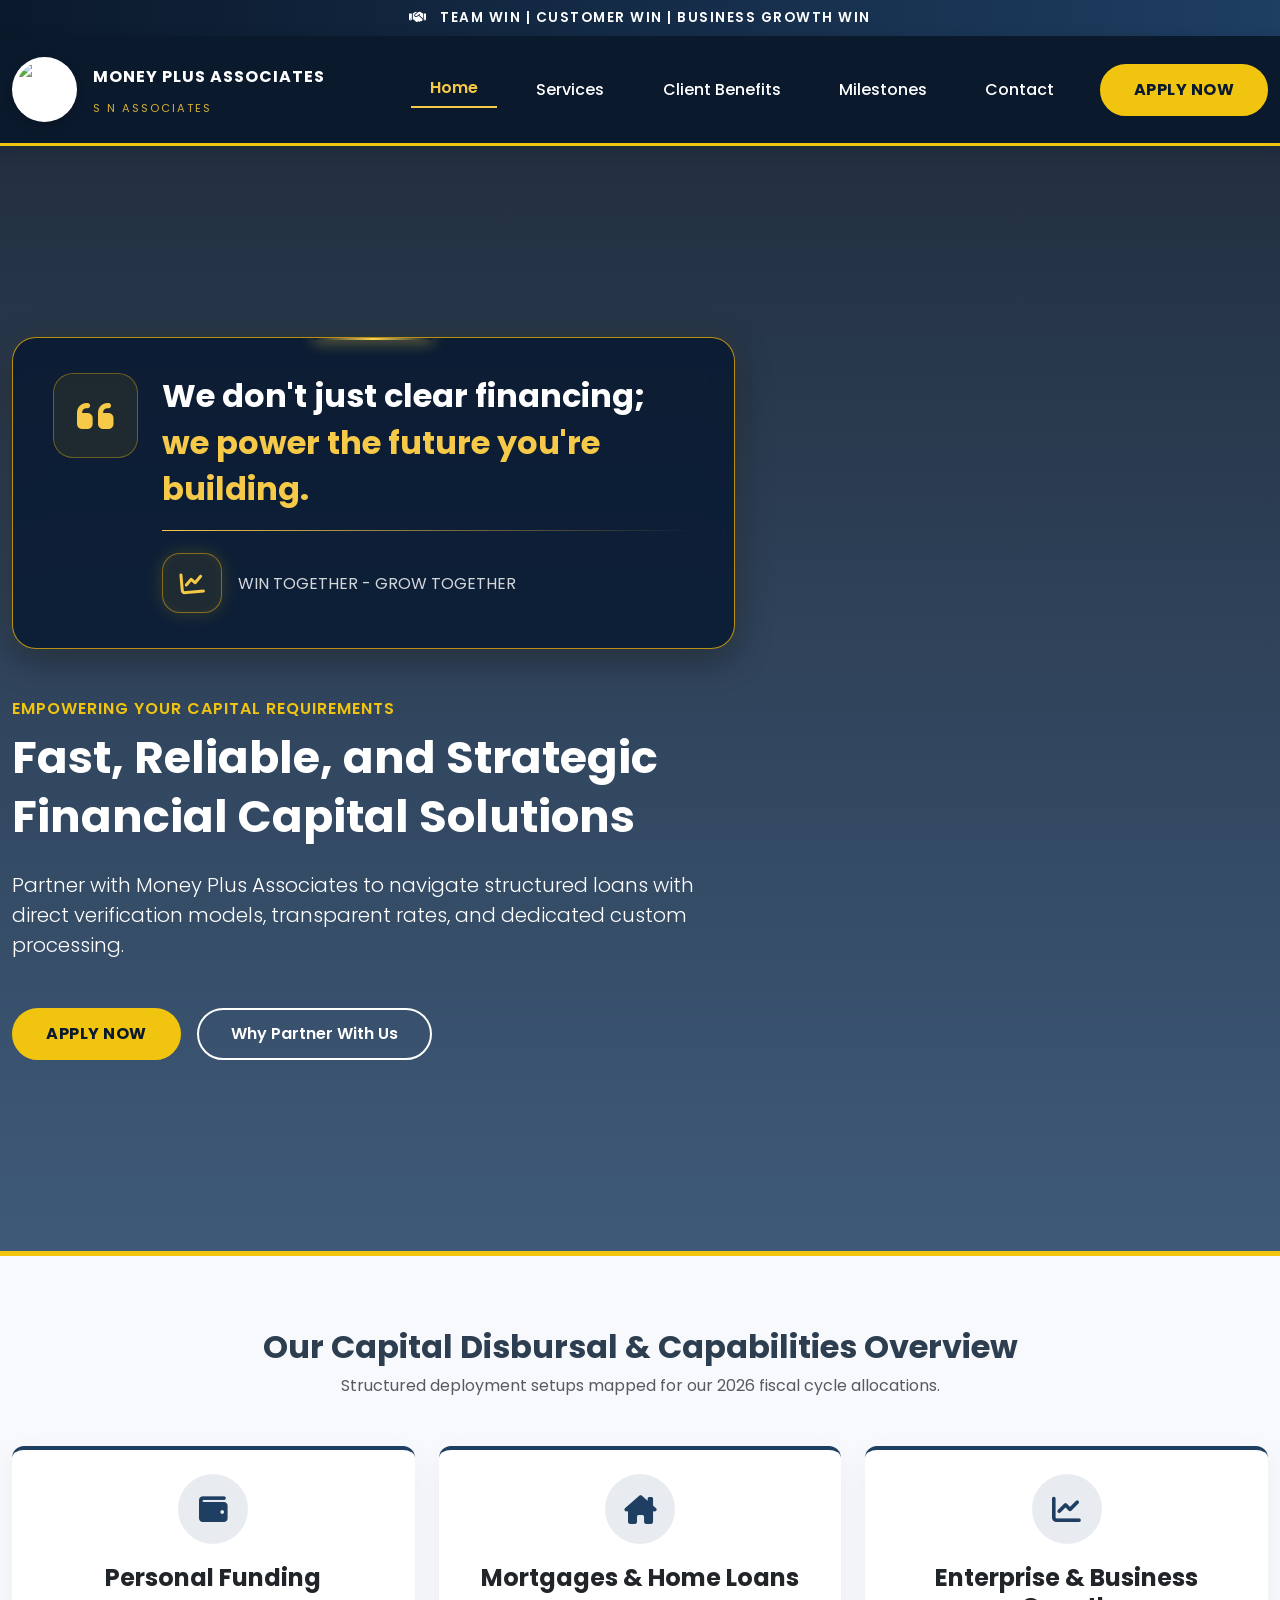
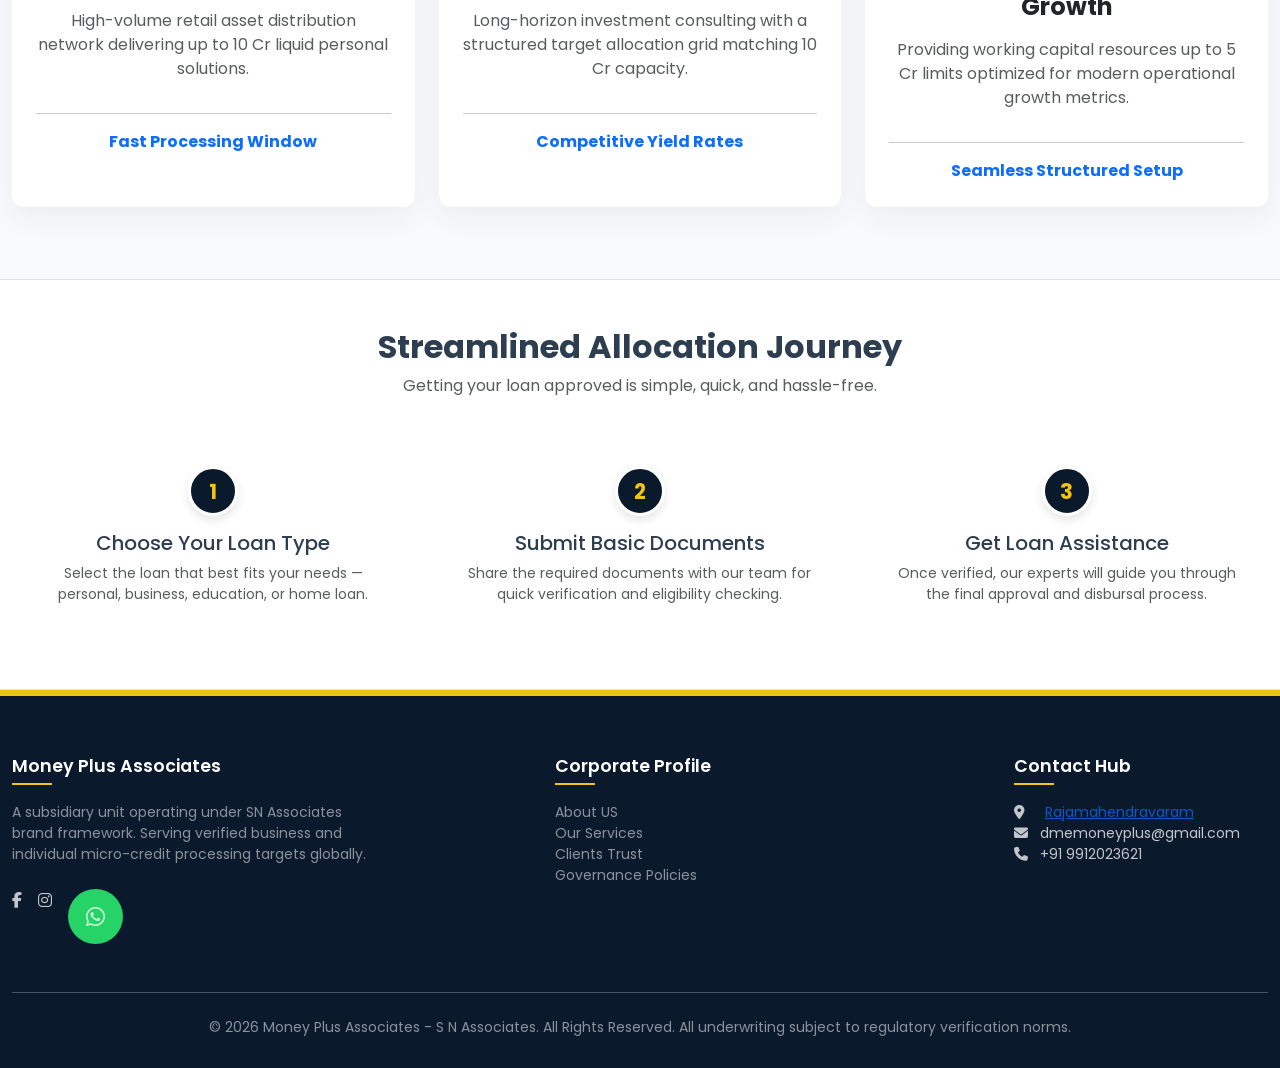
==== templates/index.html @ 6c2b9afa "Update index.html" ====
<!DOCTYPE html>
<html lang="en">
<head>
    <meta charset="UTF-8">
    <meta name="viewport" content="width=device-width, initial-scale=1.0">
    <title>Money Plus Associates | Premium Lending Partner</title>
    <link href="https://fonts.googleapis.com/css2?family=Poppins:wght@300;400;500;600;700&display=swap" rel="stylesheet">
    <link rel="stylesheet" href="https://cdnjs.cloudflare.com/ajax/libs/font-awesome/6.4.0/css/all.min.css">
    <link href="https://cdn.jsdelivr.net/npm/bootstrap@5.3.0/dist/css/bootstrap.min.css" rel="stylesheet">
    <link rel="stylesheet" href="/static/css/style.css">
</head>
<body>

    <div class="mission-bar py-2 text-center">
        <i class="fas fa-handshake me-2"></i> Team Win | Customer Win | Business Growth Win
    </div>

    <nav class="navbar navbar-expand-lg navbar-dark sticky-top py-3">
        <div class="container">
            <a class="navbar-brand d-flex align-items-center gap-3" href="/">
                <img src="https://i.postimg.cc/0Qn31QPC/LOGO-WATER-MARK-111.png" alt="Money Plus Associates Logo" class="brand-logo">
                <div>
                    <span class="brand-main">MONEY PLUS ASSOCIATES</span><br>
                    <span class="brand-sub">S N ASSOCIATES</span>
                </div>
            </a>
            <button class="navbar-toggler" type="button" data-bs-toggle="collapse" data-bs-target="#navbarNav">
                <span class="navbar-toggler-icon"></span>
            </button>
            <div class="collapse navbar-collapse" id="navbarNav">
                <ul class="navbar-nav ms-auto">
                    <li class="nav-item"><a class="nav-link active" href="/">Home</a></li>
                    <li class="nav-item"><a class="nav-link" href="/loans">Services</a></li>
                    <li class="nav-item"><a class="nav-link" href="/benefits">Client Benefits</a></li>
                    <li class="nav-item"><a class="nav-link" href="/history">Milestones</a></li>
                    <li class="nav-item"><a class="nav-link" href="/contact">Contact</a></li>
                </ul>
                <button class="btn btn-premium ms-lg-3" onclick="showLeadForm()">Apply Now</button>
            </div>
        </div>
    </nav>

    <header class="hero-banner">
        <div class="container">
            <div class="row align-items-center">
                <div class="col-lg-7">
                    <div class="premium-quote-card mb-5">

    <div class="quote-top-glow"></div>

    <div class="d-flex align-items-start gap-4">

                <div class="quote-symbol">
                    <i class="fas fa-quote-left"></i>
                </div>
        
                <div>
        
                    <h2 class="premium-quote-text">
                        We don't just clear financing;
                        <span>we power the future you're building.</span>
                    </h2>
        
                    <div class="quote-divider"></div>
        
                    <div class="quote-footer d-flex align-items-center gap-3">
        
                        <div class="growth-icon">
                            <i class="fas fa-chart-line"></i>
                        </div>
        
                        <p class="mb-0">
                            WIN TOGETHER - GROW TOGETHER
                        </p>
        
                    </div>
        
                </div>
        
            </div>
        
        </div>

                    
                    <span class="hero-subtitle text-uppercase mb-2 d-block">Empowering Your Capital Requirements</span>
                    <h1 class="hero-title mb-4">Fast, Reliable, and Strategic Financial Capital Solutions</h1>
                    <p class="lead mb-5 opacity-90">Partner with Money Plus Associates to navigate structured loans with direct verification models, transparent rates, and dedicated custom processing.</p>
                    <div class="d-flex flex-wrap gap-3">
                        <button class="btn btn-premium" onclick="showLeadForm()">Apply Now</button>
                        <a href="/benefits" class="btn btn-premium-outline">Why Partner With Us</a>
                    </div>
                </div>

               <div class="col-lg-5 mt-5 mt-lg-0">

    <div class="lead-form-card " id="leadFormBox">

        <div class="text-center mb-4">

            <span class="premium-badge">
                <i class="fas fa-shield-alt me-2"></i>
                Secure Loan Assistance
            </span>

            <h3 class="mt-4 fw-bold lead-title">
                Apply For A Loan
            </h3>

            <p class="lead-subtext">
                Fill in your details and our financial experts will contact you shortly.
            </p>

        </div>

        <div class="form-embed-wrapper">

           
                <iframe src="https://docs.google.com/forms/d/e/1FAIpQLSfLCVkVFlp3MTxW76wdwvYt8zNj-zjdq7RgUx2xnS0uNz4mEQ/viewform?embedded=true" width="640" height="599" frameborder="0" marginheight="0" marginwidth="0">Loading…</iframe>
                

        </div>

        <div class="secure-note text-center mt-4">
            <i class="fas fa-lock me-2"></i>
            Your information is securely protected.
        </div>

    </div>

</div>

    </header>

    <section class="container my-5 py-4">
        <div class="text-center mb-5">
            <h2 class="fw-bold">Our Capital Disbursal & Capabilities Overview</h2>
            <p class="text-muted">Structured deployment setups mapped for our 2026 fiscal cycle allocations.</p>
        </div>
        <div class="row g-4">
            <div class="col-md-4">
                <div class="card financial-card h-100 p-4 text-center">
                    <div class="card-icon-wrap"><i class="fas fa-wallet"></i></div>
                    <h4 class="fw-bold mb-3">Personal Funding</h4>
                    <p class="text-muted">High-volume retail asset distribution network delivering up to 10 Cr liquid personal solutions.</p>
                    <hr class="my-3">
                    <span class="fw-bold text-primary">Fast Processing Window</span>
                </div>
            </div>
            <div class="col-md-4">
                <div class="card financial-card h-100 p-4 text-center">
                    <div class="card-icon-wrap"><i class="fas fa-house-chimney"></i></div>
                    <h4 class="fw-bold mb-3">Mortgages & Home Loans</h4>
                    <p class="text-muted">Long-horizon investment consulting with a structured target allocation grid matching 10 Cr capacity.</p>
                    <hr class="my-3">
                    <span class="fw-bold text-primary">Competitive Yield Rates</span>
                </div>
            </div>
            <div class="col-md-4">
                <div class="card financial-card h-100 p-4 text-center">
                    <div class="card-icon-wrap"><i class="fas fa-chart-line"></i></div>
                    <h4 class="fw-bold mb-3">Enterprise & Business Growth</h4>
                    <p class="text-muted">Providing working capital resources up to 5 Cr limits optimized for modern operational growth metrics.</p>
                    <hr class="my-3">
                    <span class="fw-bold text-primary">Seamless Structured Setup</span>
                </div>
            </div>
        </div>
    </section>

    <section class="bg-white py-5 border-top border-bottom">
        <div class="container">
            <div class="text-center mb-5">
                <h2 class="fw-bold">Streamlined Allocation Journey</h2>
                <p class="text-muted">Getting your loan approved is simple, quick, and hassle-free.</p>
            </div>
            <div class="row g-4">
                <div class="col-md-4 process-step">
                    <div class="step-number">1</div>
                    <h5>Choose Your Loan Type</h5>
                    <p class="text-muted small px-3">Select the loan that best fits your needs — personal, business, education, or home loan.</p>
                </div>
                <div class="col-md-4 process-step">
                    <div class="step-number">2</div>
                    <h5>Submit Basic Documents</h5>
                    <p class="text-muted small px-3">Share the required documents with our team for quick verification and eligibility checking.</p>
                </div>
                <div class="col-md-4 process-step">
                    <div class="step-number">3</div>
                    <h5>Get Loan Assistance</h5>
                    <p class="text-muted small px-3">Once verified, our experts will guide you through the final approval and disbursal process.</p>
                </div>
            </div>
        </div>
    </section>

   <footer class="footer-premium">
    <div class="container">
        <div class="row g-5 justify-content-between mb-5">

            <!-- Column 1 -->
            <div class="col-lg-4 col-md-6 pe-lg-5">
                <h5 class="footer-heading">Money Plus Associates</h5>

                <p class="small opacity-75 mb-4">
                    A subsidiary unit operating under SN Associates brand framework.
                    Serving verified business and individual micro-credit processing targets globally.
                </p>

                <div class="d-flex gap-3 social-icons">
                    <a href="https://www.facebook.com/share/1aozrGBt6L/">
                        <i class="fab fa-facebook-f text-white opacity-75"></i>
                    </a>

                    <a href="https://www.instagram.com/moneyplusassociates?igsh=MXdpdmtqbTlqbGEzaw==">
                        <i class="fa-brands fa-instagram text-white opacity-75"></i>
                    </a>

                    <a href="https://wa.me/919912023621"
                               target="_blank"
                               class="social-btn whatsapp-btn">
                        <i class="fa-brands fa-whatsapp text-white opacity-75"></i>
                    </a>
                </div>
            </div>

            <!-- Column 2 -->
            <div class="col-lg-3 col-md-6 px-lg-4 footer-links">
                <h5 class="footer-heading">Corporate Profile</h5>

                <ul class="list-unstyled text-white opacity-75 small">
                    <li><a href="/history">About US</a></li>
                    <li><a href="/loans">Our Services</a></li>
                    <li><a href="/benefits">Clients Trust</a></li>
                    <li><a href="#">Governance Policies</a></li>
                </ul>
            </div>

            <!-- Column 3 -->
            <div class="col-lg-3 col-md-6 ps-lg-5">
                <h5 class="footer-heading">Contact Hub</h5>

                <ul class="list-unstyled text-white opacity-75 small">
                    <li>
                        <i class="fas fa-location-dot me-3"></i>
                    
                        <a href="https://www.google.com/maps/@17.0269643,81.7991554,3a,75y,14.45h,90t/data=!3m7!1e1!3m5!1sVUqX13vWYnY11ZoN9_nNHw!2e0!6shttps:%2F%2Fstreetviewpixels-pa.googleapis.com%2Fv1%2Fthumbnail%3Fcb_client%3Dmaps_sv.tactile%26w%3D900%26h%3D600%26pitch%3D0%26panoid%3DVUqX13vWYnY11ZoN9_nNHw%26yaw%3D14.446147!7i16384!8i8192!18m1!1e1?entry=ttu&g_ep=EgoyMDI2MDUyMC4wIKXMDSoASAFQAw%3D%3D"
                           target="_blank">
                    
                            Rajamahendravaram
                        </a>
                    </li>

                    <li>
                        <i class="fas fa-envelope me-2 text-gold"></i>
                        dmemoneyplus@gmail.com
                    </li>

                    <li>
                        <i class="fas fa-phone me-2 text-gold"></i>
                        +91 9912023621
                    </li>
                </ul>
            </div>

        </div>

        <hr class="opacity-25 bg-light">

        <div class="text-center small opacity-75 pt-2">
            &copy; 2026 Money Plus Associates - S N Associates. All Rights Reserved. All underwriting subject to regulatory verification norms.
        </div>
    </div>
</footer>
    <script src="https://cdn.jsdelivr.net/npm/bootstrap@5.3.0/dist/js/bootstrap.bundle.min.js"></script>

  <script>
function showLeadForm() {

    const formBox = document.getElementById("leadFormBox");

    if(formBox){

        // SHOW FORM
        formBox.classList.add("active");

        // SCROLL TO FORM
        formBox.scrollIntoView({
            behavior: "smooth",
            block: "start"
        });

    }
}
</script>
    
</body>
</html>
---- static/css/style.css ----
/* ==========================================
MONEY PLUS ASSOCIATES - PREMIUM FINANCIAL STYLES
========================================== */

:root {
    --primary-deep: #0B192C;    /* Trustworthy Deep Corporate Blue */
    --secondary-blue: #1E3E62;  /* Classic Royal Financial Accent */
    --accent-gold: #F1C40F;     /* premium gold accent colors */
    --light-bg: #F8F9FA;
    --text-dark: #2C3E50;
    --text-muted: #7F8C8D;
}

body {
    font-family: 'Poppins', sans-serif;
    background-color: var(--light-bg);
    color: var(--text-dark);
}

.brand-logo{
    width:65px;
    height:65px;
    object-fit:contain;
    border-radius:50%;
    background:white;
    padding:4px;
    box-shadow:0 4px 10px rgba(0,0,0,0.15);
}

/* TOP TICKER BAR */
.mission-bar {
    background: linear-gradient(90deg, var(--primary-deep), var(--secondary-blue));
    color: #ffffff;
    font-weight: 600;
    letter-spacing: 1.5px;
    font-size: 0.85rem;
    text-transform: uppercase;
}

/* NAVIGATION */
.navbar {
    background-color: var(--primary-deep) !important;
    border-bottom: 3px solid var(--accent-gold);
    box-shadow: 0 4px 15px rgba(0,0,0,0.15);
}
.brand-main{
    font-size:1rem;
    font-weight:700;
    letter-spacing:1px;
    color:white;
}

.brand-sub{
    font-size:0.7rem;
    color:#d4af37;
    letter-spacing:2px;
}
.nav-link {
    font-weight: 500;
    color: rgba(255,255,255,0.85) !important;
    transition: all 0.3s ease;
    padding: 0.5rem 1.2rem !important;
}
.nav-link:hover, .nav-link.active {
    color: var(--accent-gold) !important;
    transform: translateY(-2px);
}


.premium-quote-card{
    position: relative;
    background: rgba(3, 20, 45, 0.75);
    border: 1.5px solid rgba(255, 193, 7, 0.7);
    border-radius: 24px;
    padding: 35px 40px;
    overflow: hidden;
    backdrop-filter: blur(12px);
    box-shadow:
        0 10px 35px rgba(0,0,0,0.35),
        0 0 25px rgba(255, 193, 7, 0.08);
    max-width: 760px;
    animation: quoteFade 1s ease;
}

.quote-top-glow{
    position: absolute;
    top: -2px;
    left: 50%;
    transform: translateX(-50%);
    width: 120px;
    height: 4px;
    background: linear-gradient(to right, transparent, #ffd54f, transparent);
    border-radius: 50px;
    box-shadow: 0 0 15px #ffd54f;
}

.quote-symbol{
    min-width: 85px;
    height: 85px;
    border-radius: 20px;
    background: rgba(255, 193, 7, 0.08);
    display: flex;
    align-items: center;
    justify-content: center;
    border: 1px solid rgba(255, 193, 7, 0.35);
}

.quote-symbol i{
    font-size: 42px;
    color: #f7c948;
}

.premium-quote-text{
    font-size: 2rem;
    line-height: 1.45;
    font-weight: 700;
    color: #ffffff;
    margin-bottom: 18px;
}

.premium-quote-text span{
    color: #f7c948;
}

.quote-divider{
    width: 100%;
    height: 1px;
    background: linear-gradient(to right, #f7c948, transparent);
    margin-bottom: 22px;
}

.quote-footer p{
    color: rgba(255,255,255,0.82);
    font-size: 1rem;
    line-height: 1.7;
}

.growth-icon{
    min-width: 60px;
    height: 60px;
    border-radius: 18px;
    background: rgba(255, 193, 7, 0.08);
    border: 1.5px solid rgba(255, 193, 7, 0.45);
    display: flex;
    align-items: center;
    justify-content: center;
    color: #f7c948;
    font-size: 24px;
    box-shadow:
        0 0 18px rgba(255, 193, 7, 0.18),
        inset 0 0 12px rgba(255, 193, 7, 0.05);
}

.growth-icon i{
    transform: rotate(-5deg);
}

.milestone-hero-section{
    background: #f7f9fc;
    padding-bottom: 80px;
}

.section-badge{
    color: #d4a017;
    font-weight: 600;
    letter-spacing: 1px;
    position: relative;
}

.milestone-main-title{
    font-size: 3.4rem;
    font-weight: 700;
    color: #081f3f;
    line-height: 1.3;
}

.milestone-main-title span{
    color: #d4a017;
}

.milestone-subtext{
    max-width: 760px;
    color: #5c6675;
    font-size: 1.1rem;
    line-height: 1.9;
}
.premium-box:hover{
    transform: translateY(-5px);
    transition: 0.3s ease;
}

.box-header{
    display:flex;
    align-items:center;
    gap:18px;
    margin-bottom:35px;
}

.box-header i{
    width:70px;
    height:70px;
    background:#041b45;
    color:#f4b400;
    border-radius:20px;
    display:flex;
    align-items:center;
    justify-content:center;
    font-size:28px;
}

.box-header h4{
    font-size:36px;
    font-weight:700;
    color:#041b45;
}
.premium-box{
    background: #fff;
    border-radius: 28px;
    padding: 35px;
    box-shadow: 0 10px 40px rgba(0,0,0,0.06);
    transition: 0.4s ease;
}

.premium-box:hover{
    transform: translateY(-8px);
    box-shadow: 0 20px 50px rgba(0,0,0,0.10);
}

.box-header{
    display:flex;
    align-items:center;
    gap:15px;
    margin-bottom:30px;
}

.box-header i{
    width:60px;
    height:60px;
    border-radius:18px;
    background:#081f3f;
    color:#f7c948;
    display:flex;
    align-items:center;
    justify-content:center;
    font-size:24px;
}

.box-header h4{
    font-weight:700;
    color:#081f3f;
    margin:0;
}

.stats-grid{
    display:grid;
    grid-template-columns:repeat(2,1fr);
    gap:20px;
}

.stat-card{
    background:#f8fbff;
    border-radius:20px;
    padding:25px;
    text-align:center;
    transition:.3s;
}

.stat-card:hover{
    background:#081f3f;
    transform:scale(1.03);
}

.stat-card:hover h3,
.stat-card:hover p,
.stat-card:hover i{
    color:#fff;
}

.stat-card i{
    font-size:28px;
    color:#d4a017;
    margin-bottom:15px;
}

.stat-card h3{
    font-weight:700;
    color:#081f3f;
}

.goal-item{
    display:flex;
    align-items:center;
    gap:20px;
    padding:20px 0;
    border-bottom:1px solid #eee;
}

.goal-icon{
    width:65px;
    height:65px;
    border-radius:18px;
    display:flex;
    align-items:center;
    justify-content:center;
    color:#fff;
    font-size:22px;
}

.blue{background:#3b82f6;}
.gold{background:#f7b500;}
.green{background:#22c55e;}
.purple{background:#9333ea;}
.pink{background:#ec4899;}
.orange{background:#f97316;}

.focus-grid{
    display:grid;
    grid-template-columns:1fr 1fr;
    gap:30px;
}

.focus-title{
    color:#d4a017;
    font-weight:700;
    margin-bottom:20px;
}

.focus-list li{
    margin-bottom:15px;
    color:#4c5665;
}

.growth-banner{
    margin-top:30px;
    background:linear-gradient(135deg,#081f3f,#0f2e5c);
    border-radius:22px;
    padding:25px;
    text-align:center;
    color:#fff;
}

.team-member{
    display:flex;
    align-items:center;
    gap:20px;
    padding:22px 0;
    border-bottom:1px solid #eee;
}

.team-avatar{
    width:65px;
    height:65px;
    border-radius:50%;
    background:#081f3f;
    color:#fff;
    display:flex;
    align-items:center;
    justify-content:center;
    font-size:22px;
}

.bottom-feature-box{
    background:linear-gradient(135deg,#081f3f,#0b2f63);
    border-radius:30px;
    padding:40px;
    display:grid;
    grid-template-columns:repeat(4,1fr);
    gap:25px;
}

.feature-item{
    display:flex;
    gap:15px;
    align-items:flex-start;
    border-right:1px solid rgba(255,255,255,0.15);
    padding-right:20px;
}

.feature-item i{
    font-size:28px;
    color:#f7c948;
}

.feature-item h5{
    color:#fff;
    font-weight:600;
}

.feature-item p{
    color:rgba(255,255,255,0.7);
    margin:0;
}

/* ==========================================
   TOP ACHIEVEMENT STRIP
========================================== */

.achievement-strip{
    display: grid;
    grid-template-columns: repeat(5,1fr);
    gap: 22px;
    margin-top: 45px;
    margin-bottom: 60px;
}

.achievement-card{
    background: #ffffff;
    border: 1px solid rgba(212,160,23,0.25);
    border-radius: 20px;
    padding: 18px 20px;
    display: flex;
    align-items: center;
    gap: 15px;
    transition: 0.3s ease;
    box-shadow: 0 8px 20px rgba(0,0,0,0.04);
}

.achievement-card:hover{
    transform: translateY(-5px);
    box-shadow: 0 15px 30px rgba(0,0,0,0.08);
}

.achievement-icon{
    width: 58px;
    height: 58px;
    background: #081f3f;
    border-radius: 16px;
    display: flex;
    align-items: center;
    justify-content: center;
    color: #f7c948;
    font-size: 22px;
    flex-shrink: 0;
}

.achievement-card h5{
    margin: 0;
    font-size: 1.15rem;
    font-weight: 700;
    color: #081f3f;
}

.achievement-card p{
    margin: 2px 0 0;
    color: #5c6675;
    font-size: 0.88rem;
    line-height: 1.4;
}

/* MOBILE RESPONSIVE */

@media(max-width:991px){

    .achievement-strip{
        grid-template-columns: repeat(2,1fr);
    }

}

@media(max-width:576px){

    .achievement-strip{
        grid-template-columns: 1fr;
    }

}

@media(max-width:991px){

    .milestone-main-title{
        font-size:2.5rem;
    }

    .stats-grid,
    .focus-grid,
    .bottom-feature-box{
        grid-template-columns:1fr;
    }

    .feature-item{
        border-right:none;
        border-bottom:1px solid rgba(255,255,255,0.1);
        padding-bottom:20px;
    }

}

@keyframes quoteFade{
    from{
        opacity: 0;
        transform: translateY(25px);
    }
    to{
        opacity: 1;
        transform: translateY(0);
    }
}

/* Mobile Responsive */
@media(max-width:768px){

    .premium-quote-card{
        padding: 25px;
    }

    .premium-quote-text{
        font-size: 1.45rem;
    }

    .quote-symbol{
        min-width: 65px;
        height: 65px;
    }

    .quote-symbol i{
        font-size: 28px;
    }

}
.service-quote{
    margin-top: 40px;
    text-align: center;
    font-size: 1.6rem;
    font-weight: 700;
    color: #081f3f;
    font-style: italic;
    line-height: 1.6;
}

.service-quote span{
    color: #d4a017;
}

/* HERO HERO BANNER */
.hero-banner {
    background: linear-gradient(rgba(11, 25, 44, 0.9), rgba(30, 62, 98, 0.85)), 
                url('https://images.unsplash.com/photo-1454165804606-c3d57bc86b40?auto=format&fit=crop&w=1920&q=80') center/cover no-repeat;
    color: #ffffff;
    padding: 100px 0;
    border-bottom: 5px solid var(--accent-gold);
}
.hero-title {
    font-weight: 700;
    font-size: 2.8rem;
    line-height: 1.3;
}
.hero-subtitle {
    color: var(--accent-gold);
    font-weight: 600;
    letter-spacing: 1px;
}
/* LEAD FORM CARDS */
.lead-form-card{
    background: rgba(255,255,255,0.95);
    padding: 35px;
    border-radius: 20px;
    box-shadow: 0 10px 35px rgba(0,0,0,0.25);
    backdrop-filter: blur(10px);

    opacity: 0;
    transform: translateY(30px);
    visibility: hidden;

    transition: all 0.4s ease;
}
.lead-form-card h3{
    color:#0b1f3a;
}

.lead-form-card.active{
    opacity: 1;
    transform: translateY(0);
    visibility: visible;
}

.lead-input{
    height: 55px;
    border-radius: 12px;
    border: 1px solid #dcdcdc;
    padding-left: 15px;
    font-size: 15px;
}

.lead-input:focus{
    box-shadow: none;
    border-color: #f4c400;
}
/* PREMIUM FINANCIAL CARDS */
.financial-card {
    background: #ffffff;
    border: none;
    border-radius: 12px; 
    box-shadow: 0 10px 30px rgba(0, 0, 0, 0.05);
    transition: all 0.3s cubic-bezier(0.25, 0.8, 0.25, 1);
    overflow: hidden;
    border-top: 4px solid var(--secondary-blue);
}
.financial-card:hover {
    transform: translateY(-10px);
    box-shadow: 0 15px 35px rgba(0, 0, 0, 0.12);
    border-top-color: var(--accent-gold);
}
.card-icon-wrap {
    width: 70px;
    height: 70px;
    background: rgba(30, 62, 98, 0.1);
    color: var(--secondary-blue);
    border-radius: 50%;
    display: flex;
    align-items: center;
    justify-content: center;
    margin: 0 auto 20px;
    font-size: 1.8rem;
    transition: all 0.3s ease;
}
.financial-card:hover .card-icon-wrap {
    background: var(--accent-gold);
    color: var(--primary-deep);
}

/* LOAN PROCESS FLOW */
.process-step {
    position: relative;
    text-align: center;
    padding: 20px;
}
.step-number {
    width: 50px;
    height: 50px;
    background: var(--primary-deep);
    color: var(--accent-gold);
    font-weight: 700;
    font-size: 1.3rem;
    border-radius: 50%;
    display: flex;
    align-items: center;
    justify-content: center;
    margin: 0 auto 15px;
    border: 3px solid #fff;
    box-shadow: 0 4px 10px rgba(0,0,0,0.1);
}

/* BUTTONS */
.btn-premium {
    background: var(--accent-gold);
    color: var(--primary-deep);
    font-weight: 700;
    border: 2px solid var(--accent-gold);
    padding: 0.75rem 2rem;
    border-radius: 30px;
    text-transform: uppercase;
    letter-spacing: 0.5px;
    transition: all 0.3s ease;
}
.btn-premium:hover {
    background: transparent;
    color: var(--accent-gold);
}
.btn-premium-outline {
    background: transparent;
    color: #ffffff;
    font-weight: 600;
    border: 2px solid #ffffff;
    padding: 0.75rem 2rem;
    border-radius: 30px;
    transition: all 0.3s ease;
}
.btn-premium-outline:hover {
    background: #ffffff;
    color: var(--primary-deep);
}

/* FOOTER STYLING */
.footer-premium {
    background-color: var(--primary-deep);
    color: rgba(255,255,255,0.7);
    border-top: 6px solid var(--accent-gold);
    padding-top: 60px;
    padding-bottom: 30px;
}
.footer-heading {
    color: #ffffff;
    font-weight: 600;
    font-size: 1.1rem;
    margin-bottom: 25px;
    position: relative;
}
.footer-heading::after {
    content: '';
    position: absolute;
    bottom: -8px;
    left: 0;
    width: 40px;
    height: 2px;
    background-color: var(--accent-gold);
}
.footer-links list-unstyled li {
    margin-bottom: 12px;
}
.footer-links a {
    color: rgba(255,255,255,0.7);
    text-decoration: none;
    transition: color 0.2s ease;
}
.footer-links a:hover {
    color: var(--accent-gold);
}


/* ==========================================
   PROFESSIONAL GOOGLE FORM EMBED
========================================== */

.premium-badge{
    background: rgba(241, 196, 15, 0.12);
    color: #b88900;
    padding: 10px 18px;
    border-radius: 30px;
    font-size: 14px;
    font-weight: 600;
    display: inline-flex;
    align-items: center;
    border: 1px solid rgba(241, 196, 15, 0.3);
}

.lead-title{
    color: #0B192C;
    font-size: 2rem;
}

.lead-subtext{
    color: #6c757d;
    font-size: 15px;
    line-height: 1.7;
}

.form-embed-wrapper{
    overflow: hidden;
    border-radius: 18px;
    background: #ffffff;
    border: 1px solid rgba(0,0,0,0.06);
    box-shadow: inset 0 0 0 1px rgba(255,255,255,0.4);
}

.form-embed-wrapper iframe{
    display: block;
    border: none;
    width: 100%;
    background: #ffffff;
}

.secure-note{
    color: #7f8c8d;
    font-size: 14px;
    font-weight: 500;
}

/* MOBILE RESPONSIVE */

@media (max-width: 768px){

    .hero-title{
        font-size: 2rem;
        text-align: center;
    }

    .hero-subtitle,
    .lead{
        text-align: center;
    }

    .hero-banner{
        padding: 70px 0;
    }

    .lead-form-card{
        padding: 20px;
    }

    .lead-title{
        font-size: 1.6rem;
    }

    .form-embed-wrapper iframe{
        height: 700px;
    }

    .btn-premium,
    .btn-premium-outline{
        width: 100%;
        text-align: center;
    }
}


.premium-badge{
    background: rgba(241,196,15,0.15);
    color: #b88900;
    padding: 10px 18px;
    border-radius: 30px;
    font-size: 14px;
    font-weight: 600;
    display: inline-flex;
    align-items: center;
}

.lead-title{
    color: #0B192C;
}

.lead-subtext{
    color: #6c757d;
    font-size: 15px;
}

.form-embed-wrapper{
    overflow: hidden;
    border-radius: 18px;
    background: #fff;
}

.form-embed-wrapper iframe{
    border: none;
    display: block;
}

/* ==========================================
   CONTACT PAGE PREMIUM DESIGN
========================================== */

.contact-small-text{
    color: #6c757d;
    line-height: 1.8;
    font-size: 15px;
}

.contact-hero{
    background: #f5f5f5;
    padding-top: 70px;
    padding-bottom: 40px;
    text-align: center;
}

.social-contact-box{
    border-top: 1px solid #e9ecef;
    padding-top: 25px;
}

.social-btn{
    width: 55px;
    height: 55px;
    border-radius: 50%;
    display: flex;
    align-items: center;
    justify-content: center;
    text-decoration: none;
    color: white;
    font-size: 22px;
    transition: all 0.3s ease;
}

.social-btn:hover{
    transform: translateY(-5px) scale(1.05);
    color: white;
}

.instagram-btn{
    background: linear-gradient(45deg,#f09433,#dc2743,#cc2366,#bc1888);
}

.facebook-btn{
    background: #1877f2;
}

.whatsapp-btn{
    background: #25d366;
}

.contact-info-card,
.contact-form-card{
    background: #ffffff;
    border-radius: 24px;
    padding: 40px;
    box-shadow: 0 10px 35px rgba(0,0,0,0.08);
}

.contact-form-card iframe{
    border-radius: 16px;
}

.contact-info-item{
    display: flex;
    gap: 20px;
    margin-bottom: 30px;
    align-items: flex-start;
}

.contact-icon{
    width: 55px;
    height: 55px;
    background: rgba(241,196,15,0.15);
    color: #c79800;
    border-radius: 50%;
    display: flex;
    align-items: center;
    justify-content: center;
    font-size: 20px;
    flex-shrink: 0;
}

@media(max-width:768px){

    .contact-info-card,
    .contact-form-card{
        padding: 25px;
    }

}
 /* =========================
   SECTION SPACING
========================= */

.milestone-hero-section .row{
    margin-bottom: 70px;
}

.premium-box{
    margin-bottom: 10px;
}


/* =========================
   NAVBAR ACTIVE + HOVER
========================= */

.navbar .nav-link{
    color: #ffffff !important;
    font-weight: 500;
    margin: 0 10px;
    position: relative;
    transition: all 0.3s ease;
    padding-bottom: 8px;
}

/* GOLD HOVER */
.navbar .nav-link:hover{
    color: #f7c948 !important;
}

/* ACTIVE MENU */
.navbar .nav-link.active{
    color: #f7c948 !important;
    font-weight: 600;
}

/* ANIMATED UNDERLINE */
.navbar .nav-link::after{
    content: "";
    position: absolute;
    left: 0;
    bottom: 0;
    width: 0%;
    height: 2px;
    background: #f7c948;
    transition: width 0.35s ease;
}

/* SHOW UNDERLINE ON HOVER */
.navbar .nav-link:hover::after{
    width: 100%;
}

/* SHOW UNDERLINE ON ACTIVE */
.navbar .nav-link.active::after{
    width: 100%;
}


/* =========================
   PREMIUM SECTION SPACING
========================= */

.milestone-top{
    margin-bottom: 90px;
}

.bottom-feature-box{
    margin-top: 40px;
}

.growth-banner{
    margin-top: 40px;
}

.goal-item:last-child{
    border-bottom: none;
}

.team-member:last-child{
    padding-bottom: 0;
}


/* =========================
   PREMIUM HOVER EFFECTS
========================= */

.goal-item{
    transition: all 0.3s ease;
    border-radius: 18px;
    padding-left: 10px;
}

.goal-item:hover{
    background: #f8fbff;
    transform: translateX(8px);
}

.team-member{
    transition: all 0.3s ease;
    border-radius: 18px;
    padding-left: 10px;
}

.team-member:hover{
    background: #f8fbff;
    transform: translateX(8px);
}


/* =========================
   SMOOTH PAGE LOOK
========================= */

body{
    background: #f7f9fc;
    overflow-x: hidden;
}

.container{
    max-width: 1320px;
}

/* ==========================================================================
   ADD-ON: FINTECH PREMIUM BORDERS & CONTAINER LAYOUTS (REF: IMAGE 1 & 2)
   ========================================================================== */

/* 1. Global Section Background Alignment */
.milestone-hero-section {
    background-color: #f4f7fa !important; /* Slightly cool off-white background tint from Image 1 & 2 */
}

/* 2. Top Intro Header Card (Reference: Image 2 Layout Frame) */
.milestone-top {
    background: #ffffff;
    border: 1px solid #e2eaf4 !important; /* Extremely soft gray-blue border */
    border-radius: 20px;
    padding: 40px;
    box-shadow: 0 4px 20px rgba(8, 31, 63, 0.03) !important; /* Premium subtle elevation */
}

/* 3. Main Premium Box Containers (The Outer Wrappers for Scale & Impact, Sales Goals) */
.premium-box {
    background: #ffffff !important;
    border: 1px solid #e2eaf4 !important; /* Subtle framing border from Image 1 */
    border-radius: 24px !important;       /* Clean rounded wrapper */
    padding: 35px !important;
    box-shadow: 0 6px 24px rgba(8, 31, 63, 0.02) !important;
}
.premium-box:hover {
    transform: translateY(-4px) !important;
    box-shadow: 0 12px 35px rgba(8, 31, 63, 0.07) !important;
    border-color: #cbdbe5 !important;
}

/* 4. Left Column Grid: Stat Cards (Our Scale & Impact Style) */
.stat-card {
    background: #ffffff !important;        /* Pure white cards on off-white section background */
    border: 1px solid #eef3f8 !important;  /* Soft inside layout border */
    border-radius: 16px !important;        /* Smooth modern corners */
    padding: 24px !important;
    box-shadow: 0 2px 10px rgba(0, 0, 0, 0.015) !important;
    transition: all 0.3s ease !important;
}
.stat-card:hover {
    background: var(--primary-deep) !important; /* Keeps your interactive hover intact */
    border-color: var(--primary-deep) !important;
    transform: translateY(-4px) scale(1.02) !important;
    box-shadow: 0 10px 25px rgba(8, 31, 63, 0.15) !important;
}

/* 5. Right Column Stack: List Items (Our Sales Goals & Team Style) */
.goal-item, .team-member {
    background: #ffffff;
    border: 1px solid #f0f4f8 !important;   /* Subtle inner card border */
    border-bottom: 1px solid #f0f4f8 !important; /* Overriding your generic dark border-bottom */
    border-radius: 14px !important;          /* Rounded inner item structure */
    padding: 16px 20px !important;           /* Balanced internal spacing */
    margin-bottom: 12px;                     /* Detached spacing gap per block */
    box-shadow: 0 2px 6px rgba(0, 0, 0, 0.01) !important;
    display: flex;
    align-items: center;
    gap: 20px;
    transition: all 0.3s cubic-bezier(0.25, 0.8, 0.25, 1) !important;
}

/* Hover Adjustments for List Stacks */
.goal-item:hover, .team-member:hover {
    background: #fdfeff !important;
    border-color: #cbdbe5 !important;
    transform: translateX(6px) !important;
    box-shadow: 0 4px 15px rgba(8, 31, 63, 0.04) !important;
}

/* 6. Typography & Icon Resets for Clean Grid Alignment */
.goal-item h5, .team-member h5 {
    font-size: 1.05rem;
    font-weight: 600;
    color: var(--primary-deep);
    margin: 0 0 2px 0;
}

.goal-item p, .team-member p {
    font-size: 0.88rem;
    color: var(--text-muted);
    margin: 0;
}

.box-header i {
    flex-shrink: 0; /* Ensures headers don't deform on small viewports */
}
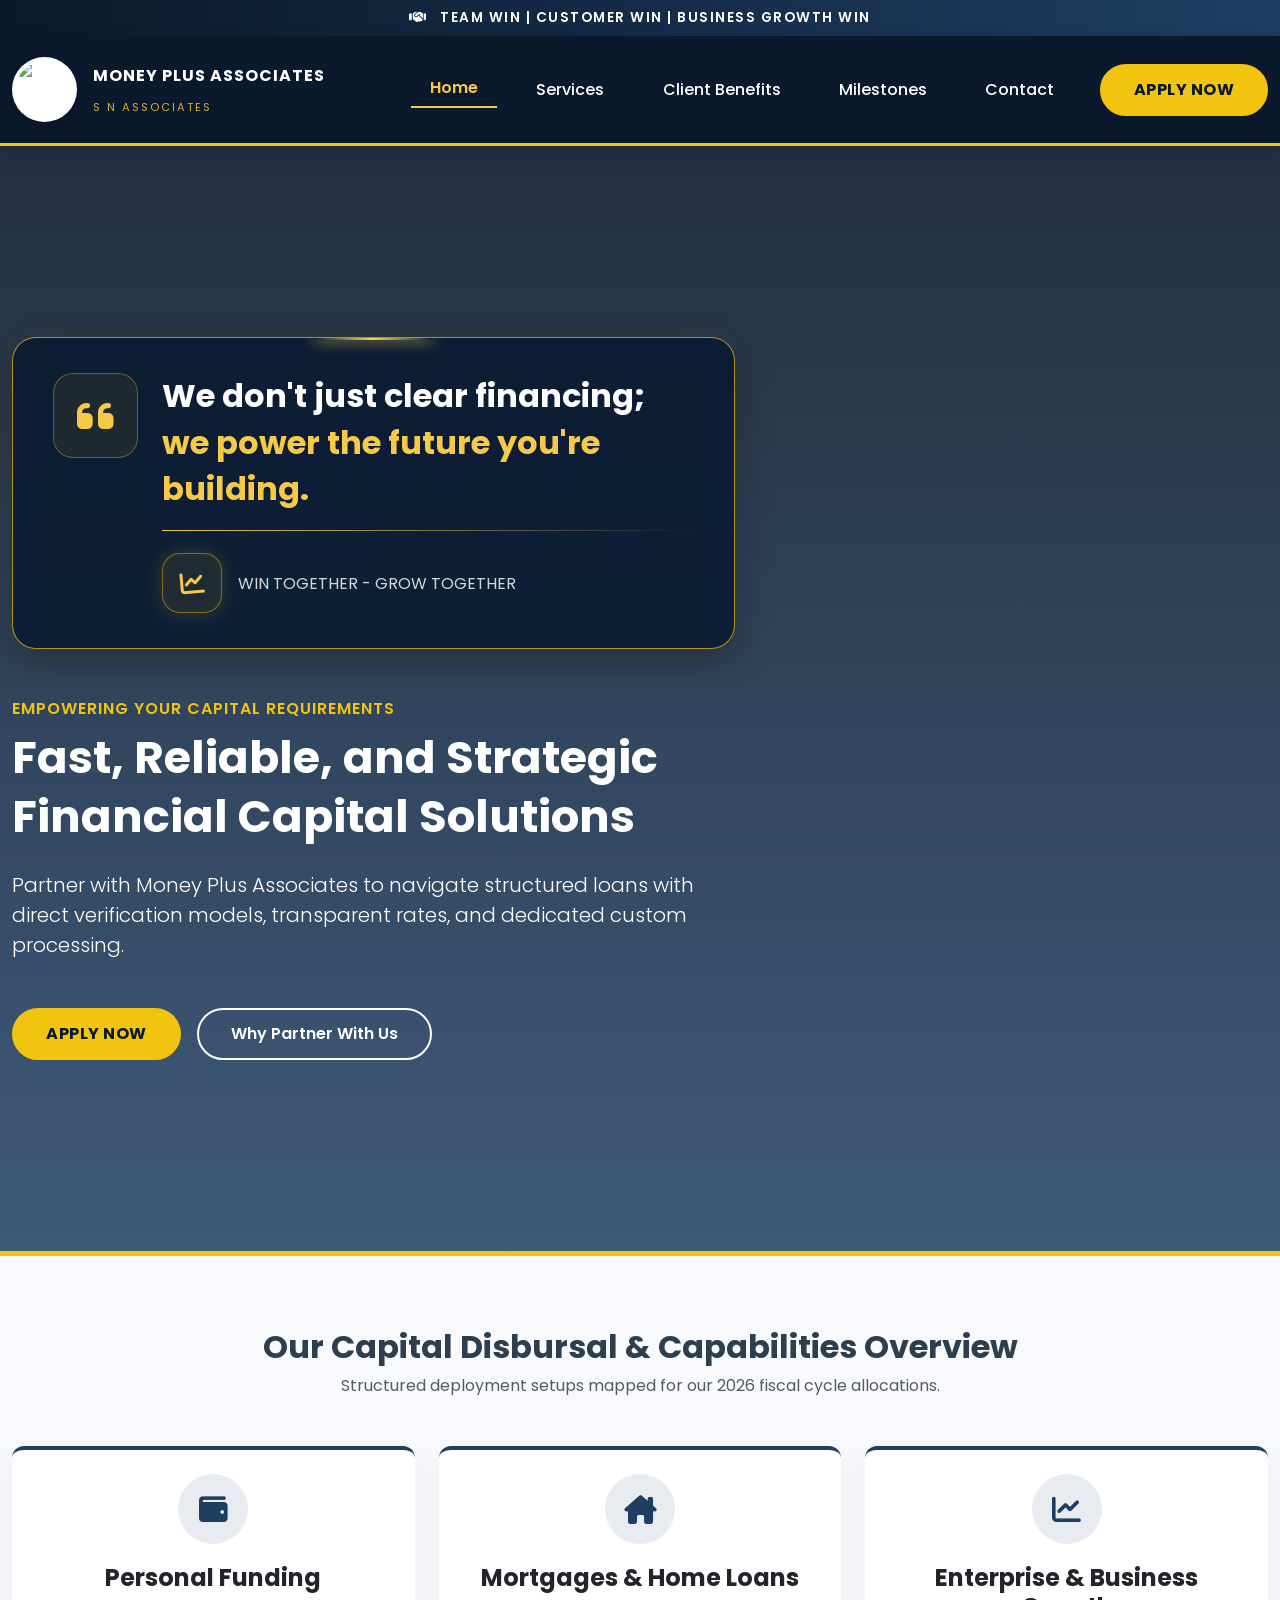
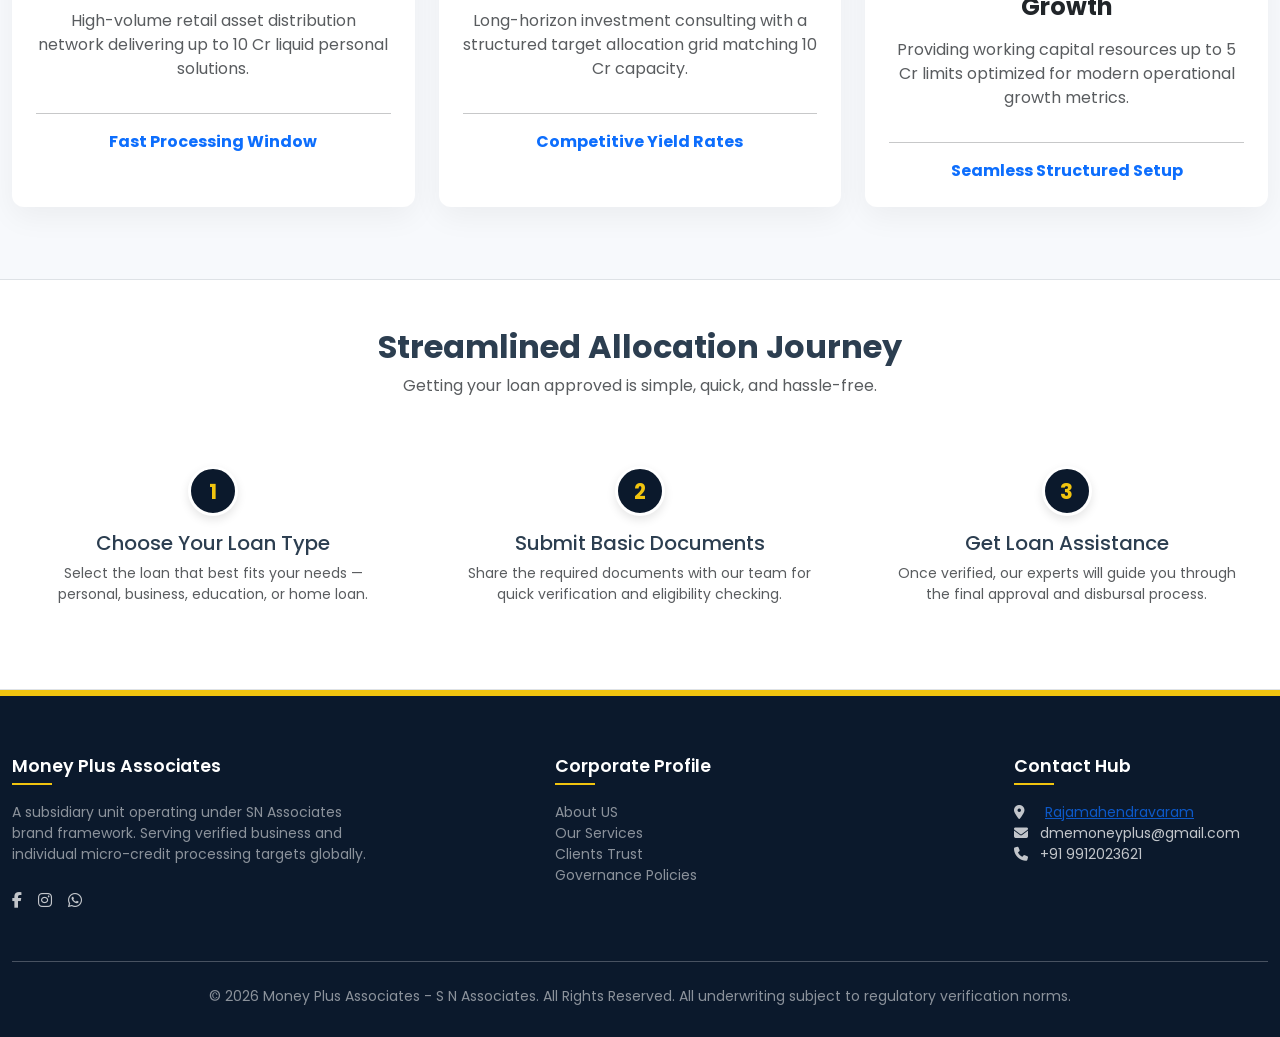
==== commit ab148687: "Update index.html" ====
--- a/templates/index.html
+++ b/templates/index.html
@@ -215,9 +215,7 @@
                         <i class="fa-brands fa-instagram text-white opacity-75"></i>
                     </a>
 
-                    <a href="https://wa.me/919912023621"
-                               target="_blank"
-                               class="social-btn whatsapp-btn">
+                    <a href="https://wa.me/919912023621">
                         <i class="fa-brands fa-whatsapp text-white opacity-75"></i>
                     </a>
                 </div>
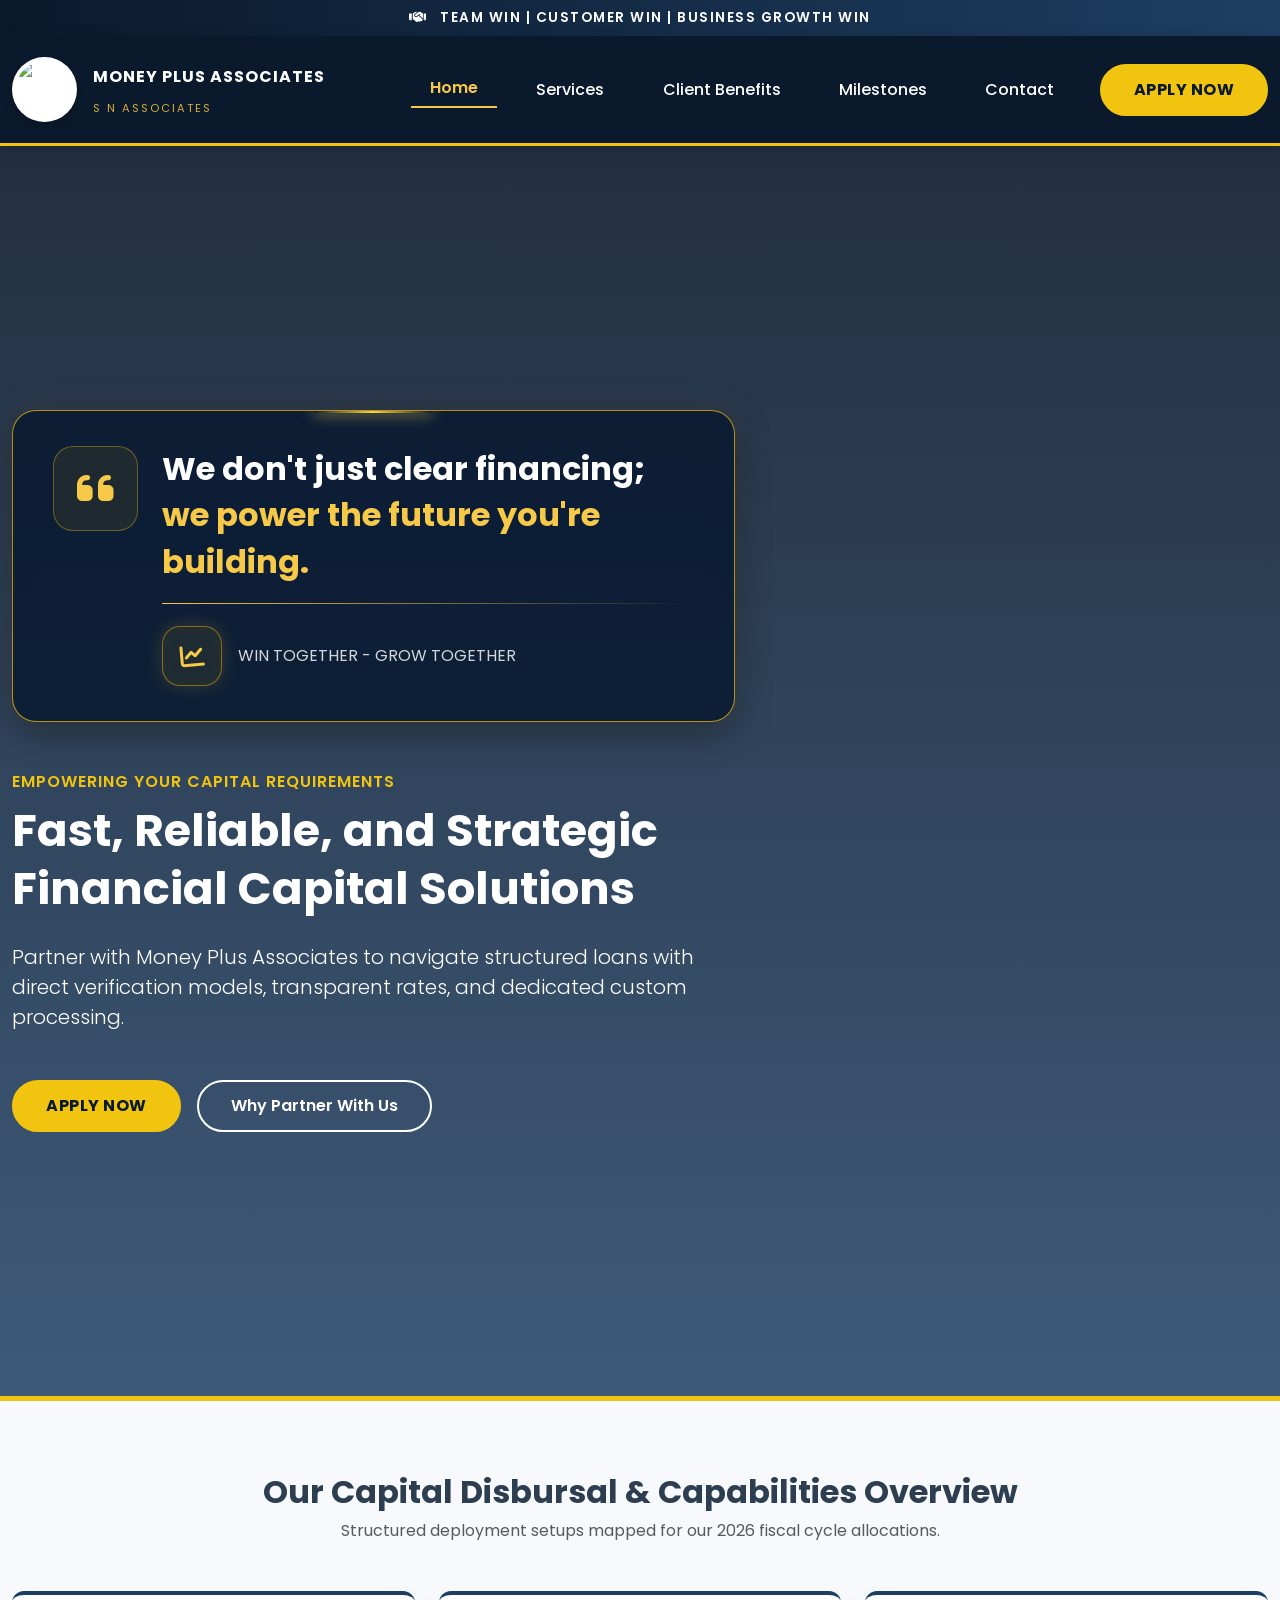
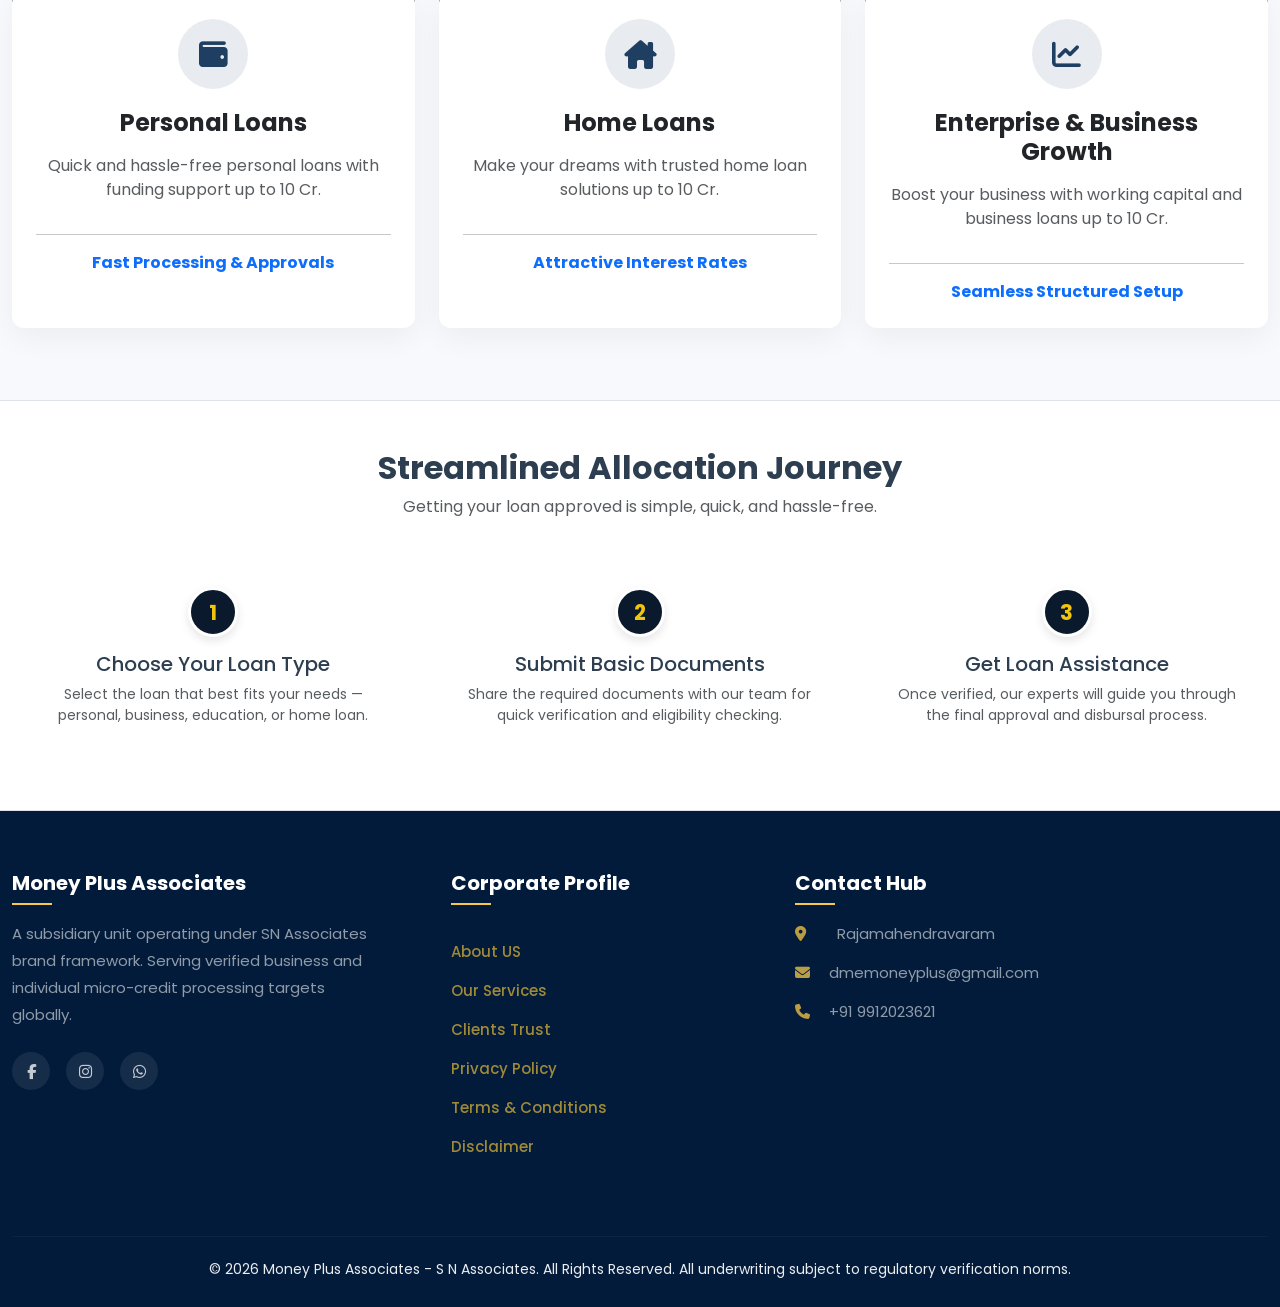
==== commit 8d07db31: "Update index.html" ====
--- a/templates/index.html
+++ b/templates/index.html
@@ -1,3 +1,4 @@
+
 <!DOCTYPE html>
 <html lang="en">
 <head>
@@ -140,26 +141,26 @@
             <div class="col-md-4">
                 <div class="card financial-card h-100 p-4 text-center">
                     <div class="card-icon-wrap"><i class="fas fa-wallet"></i></div>
-                    <h4 class="fw-bold mb-3">Personal Funding</h4>
-                    <p class="text-muted">High-volume retail asset distribution network delivering up to 10 Cr liquid personal solutions.</p>
+                    <h4 class="fw-bold mb-3">Personal Loans</h4>
+                    <p class="text-muted">Quick and hassle-free personal loans with funding support up to 10 Cr.</p>
                     <hr class="my-3">
-                    <span class="fw-bold text-primary">Fast Processing Window</span>
+                    <span class="fw-bold text-primary">Fast Processing & Approvals</span>
                 </div>
             </div>
             <div class="col-md-4">
                 <div class="card financial-card h-100 p-4 text-center">
                     <div class="card-icon-wrap"><i class="fas fa-house-chimney"></i></div>
-                    <h4 class="fw-bold mb-3">Mortgages & Home Loans</h4>
-                    <p class="text-muted">Long-horizon investment consulting with a structured target allocation grid matching 10 Cr capacity.</p>
+                    <h4 class="fw-bold mb-3">Home Loans</h4>
+                    <p class="text-muted">Make your dreams with trusted home loan solutions up to 10 Cr.</p>
                     <hr class="my-3">
-                    <span class="fw-bold text-primary">Competitive Yield Rates</span>
+                    <span class="fw-bold text-primary">Attractive Interest Rates</span>
                 </div>
             </div>
             <div class="col-md-4">
                 <div class="card financial-card h-100 p-4 text-center">
                     <div class="card-icon-wrap"><i class="fas fa-chart-line"></i></div>
                     <h4 class="fw-bold mb-3">Enterprise & Business Growth</h4>
-                    <p class="text-muted">Providing working capital resources up to 5 Cr limits optimized for modern operational growth metrics.</p>
+                    <p class="text-muted">Boost your business with working capital and business loans up to 10 Cr.</p>
                     <hr class="my-3">
                     <span class="fw-bold text-primary">Seamless Structured Setup</span>
                 </div>
@@ -193,9 +194,9 @@
         </div>
     </section>
 
-   <footer class="footer-premium">
+ <footer class="footer-premium">
     <div class="container">
-        <div class="row g-5 justify-content-between mb-5">
+        <div class="row g-4 mb-5">
 
             <!-- Column 1 -->
             <div class="col-lg-4 col-md-6 pe-lg-5">
@@ -229,7 +230,9 @@
                     <li><a href="/history">About US</a></li>
                     <li><a href="/loans">Our Services</a></li>
                     <li><a href="/benefits">Clients Trust</a></li>
-                    <li><a href="#">Governance Policies</a></li>
+                    <li><a href="/privacy-policy">Privacy Policy</a></li>
+                    <li><a href="/terms-and-conditions">Terms & Conditions</a></li>
+                    <li><a href="/disclaimer">Disclaimer</a></li>
                 </ul>
             </div>
 
@@ -262,15 +265,15 @@
 
         </div>
 
-        <hr class="opacity-25 bg-light">
-
-        <div class="text-center small opacity-75 pt-2">
-            &copy; 2026 Money Plus Associates - S N Associates. All Rights Reserved. All underwriting subject to regulatory verification norms.
+        <hr class="footer-divider">
+
+        <div class="footer-copyright">
+            &copy; 2026 Money Plus Associates - S N Associates.
+            All Rights Reserved. All underwriting subject to regulatory verification norms.
         </div>
     </div>
 </footer>
     <script src="https://cdn.jsdelivr.net/npm/bootstrap@5.3.0/dist/js/bootstrap.bundle.min.js"></script>
-
   <script>
 function showLeadForm() {
 
--- a/static/css/style.css
+++ b/static/css/style.css
@@ -65,7 +65,67 @@
     color: var(--accent-gold) !important;
     transform: translateY(-2px);
 }
-
+/* MOBILE NAVBAR FIX */
+.navbar-toggler {
+    border: 2px solid rgba(255, 255, 255, 0.6) !important;
+    padding: 6px 10px;
+    border-radius: 10px;
+    box-shadow: none !important;
+}
+
+.navbar-toggler:focus {
+    box-shadow: none !important;
+}
+
+.navbar-toggler-icon {
+    filter: brightness(0) invert(1);
+}
+
+/* Prevent navbar overlap */
+.navbar .container {
+    position: relative;
+    z-index: 999;
+}
+
+/* Mobile spacing */
+@media (max-width: 991px) {
+
+    .navbar-brand {
+        max-width: 80%;
+    }
+
+    .brand-main {
+        font-size: 14px;
+    }
+
+    .brand-sub {
+        font-size: 9px;
+        letter-spacing: 3px;
+    }
+
+    .brand-logo {
+        width: 50px;
+        height: 50px;
+    }
+
+    .navbar-collapse {
+        background: #041b3d;
+        margin-top: 15px;
+        padding: 20px;
+        border-top: 2px solid #d4af37;
+        border-radius: 0 0 18px 18px;
+    }
+
+    .navbar-nav .nav-link {
+        padding: 12px 0;
+        border-bottom: 1px solid rgba(255,255,255,0.08);
+    }
+
+    .btn-premium {
+        width: 100%;
+        margin-top: 15px;
+    }
+}
 
 .premium-quote-card{
     position: relative;
@@ -213,19 +273,71 @@
     font-weight:700;
     color:#041b45;
 }
+/* ==========================================
+   PREMIUM FULL BORDER CONTAINERS
+========================================== */
+
 .premium-box{
-    background: #fff;
+    position: relative;
+    background: #ffffff;
+
+    /* FULL NAVY BORDER */
+    border: 3px solid #081f3f !important;
+
     border-radius: 28px;
-    padding: 35px;
-    box-shadow: 0 10px 40px rgba(0,0,0,0.06);
-    transition: 0.4s ease;
-}
-
+    padding: 38px;
+
+    /* PREMIUM DEPTH */
+    box-shadow:
+        0 10px 30px rgba(8,31,63,0.08),
+        0 2px 10px rgba(0,0,0,0.03);
+
+    transition: all 0.35s ease;
+
+    overflow: hidden;
+}
+
+/* GOLD INNER BORDER EFFECT */
+.premium-box::after{
+    content: "";
+    position: absolute;
+
+    top: 10px;
+    left: 10px;
+    right: 10px;
+    bottom: 10px;
+
+    border: 1px solid rgba(247,201,72,0.22);
+
+    border-radius: 22px;
+
+    pointer-events: none;
+}
+
+/* PREMIUM HOVER */
+.premium-box:hover{
+
+    transform: translateY(-8px);
+
+    border-color: #0b2f63 !important;
+
+    box-shadow:
+        0 18px 45px rgba(8,31,63,0.16),
+        0 8px 18px rgba(0,0,0,0.06);
+}
+.row.g-5,
+.row.gx-5{
+    align-items: stretch;
+}
 .premium-box:hover{
     transform: translateY(-8px);
-    box-shadow: 0 20px 50px rgba(0,0,0,0.10);
-}
-
+
+    border-color: #0b2f63 !important;
+
+    box-shadow:
+        0 0 0 4px rgba(8,31,63,0.05),
+        0 20px 50px rgba(8,31,63,0.18);
+}
 .box-header{
     display:flex;
     align-items:center;
@@ -670,43 +782,178 @@
     color: var(--primary-deep);
 }
 
-/* FOOTER STYLING */
-.footer-premium {
-    background-color: var(--primary-deep);
-    color: rgba(255,255,255,0.7);
-    border-top: 6px solid var(--accent-gold);
-    padding-top: 60px;
-    padding-bottom: 30px;
-}
-.footer-heading {
-    color: #ffffff;
-    font-weight: 600;
-    font-size: 1.1rem;
-    margin-bottom: 25px;
-    position: relative;
-}
-.footer-heading::after {
-    content: '';
-    position: absolute;
-    bottom: -8px;
-    left: 0;
-    width: 40px;
-    height: 2px;
-    background-color: var(--accent-gold);
-}
-.footer-links list-unstyled li {
-    margin-bottom: 12px;
-}
-.footer-links a {
-    color: rgba(255,255,255,0.7);
-    text-decoration: none;
-    transition: color 0.2s ease;
-}
-.footer-links a:hover {
-    color: var(--accent-gold);
-}
-
-
+/* ==========================================
+   PREMIUM MOBILE FOOTER FIX
+========================================== */
+
+.footer-premium{
+    background: #021b3a;
+    padding:60px 0 25px;
+    overflow:hidden;
+}
+
+.footer-heading{
+    color:#ffffff;
+    font-weight:700;
+    margin-bottom:25px;
+    position:relative;
+}
+
+.footer-heading::after{
+    content:"";
+    position:absolute;
+    left:0;
+    bottom:-10px;
+    width:40px;
+    height:2px;
+    background:#f7c948;
+}
+
+.footer-premium p,
+.footer-premium li,
+.footer-premium a{
+    color:rgba(255,255,255,0.75);
+    font-size:15px;
+    line-height:1.8;
+    text-decoration:none;
+}
+
+.footer-links ul li{
+    margin-bottom:8px;
+}
+
+.footer-links a:hover{
+    color:#f7c948;
+}
+
+/* SOCIAL ICONS */
+
+.social-icons a{
+    width:38px;
+    height:38px;
+    border-radius:50%;
+    background:rgba(255,255,255,0.08);
+    display:flex;
+    align-items:center;
+    justify-content:center;
+    transition:0.3s ease;
+}
+
+.social-icons a:hover{
+    background:#f7c948;
+    transform:translateY(-3px);
+}
+
+.social-icons a:hover i{
+    color:#081f3f !important;
+}
+
+/* CONTACT ITEMS */
+
+.footer-premium ul li{
+    display:flex;
+    align-items:flex-start;
+    gap:10px;
+    margin-bottom:12px;
+    word-break:break-word;
+}
+
+.footer-premium ul li i{
+    margin-top:6px;
+    color:#f7c948;
+    min-width:16px;
+}
+.footer-divider{
+    border: 0;
+    height: 1px;
+    background: rgba(255,255,255,0.15);
+    margin: 25px 0 20px;
+}
+
+.footer-copyright{
+    text-align: center;
+    color: rgba(255,255,255,0.92);
+    font-size: 14px;
+    line-height: 1.8;
+    font-weight: 400;
+}
+/* MOBILE RESPONSIVE */
+
+@media(max-width:768px){
+
+    .footer-premium{
+        text-align:left;
+        padding:45px 0 20px;
+    }
+
+    .footer-premium .row{
+        gap:35px;
+    }
+
+    .footer-heading{
+        font-size:22px;
+    }
+
+    .footer-premium p,
+    .footer-premium li,
+    .footer-premium a{
+        font-size:14px;
+        line-height:1.7;
+    }
+
+    .social-icons{
+        margin-top:20px;
+    }
+
+    .social-icons a{
+        width:36px;
+        height:36px;
+    }
+
+    .footer-premium hr{
+        margin-top:10px;
+    }
+
+    .footer-premium .text-center{
+        text-align:left !important;
+        font-size:13px;
+        line-height:1.7;
+    }
+
+    /* REMOVE LARGE DESKTOP SPACING */
+
+    .pe-lg-5,
+    .ps-lg-5,
+    .px-lg-4{
+        padding-left:12px !important;
+        padding-right:12px !important;
+    }
+
+}
+@media (max-width: 768px){
+
+    .footer-premium{
+        text-align:left;
+        padding:50px 20px 20px;
+    }
+
+    .footer-premium .row{
+        row-gap:40px;
+    }
+
+    .footer-heading{
+        margin-bottom:18px;
+    }
+
+    .social-icons{
+        margin-top:15px;
+    }
+
+    .footer-links ul{
+        padding-left:0;
+    }
+
+}
 /* ==========================================
    PROFESSIONAL GOOGLE FORM EMBED
 ========================================== */
@@ -1129,3 +1376,385 @@
 .box-header i {
     flex-shrink: 0; /* Ensures headers don't deform on small viewports */
 }
+
+
+
+
+
+
+
+
+
+
+
+/* ======================================================
+   PREMIUM CONTACT PAGE STYLING
+====================================================== */
+
+/* HERO SECTION */
+.contact-hero{
+    background: linear-gradient(135deg,#f8fafc,#eef3f9);
+    padding: 90px 0 70px;
+    border-bottom: 1px solid rgba(8,31,63,0.08);
+}
+
+.contact-hero h1{
+    font-size: 3.2rem;
+    font-weight: 700;
+    color: #081f3f;
+    margin-bottom: 20px;
+    letter-spacing: -1px;
+}
+
+.contact-hero p{
+    max-width: 950px;
+    margin: auto;
+    font-size: 1.15rem;
+    line-height: 1.9;
+    color: #5f6b7a;
+}
+
+/* MAIN CONTACT SECTION */
+.contact-main-section{
+    padding: 90px 0;
+    background: #f5f7fb;
+}
+
+/* LEFT + RIGHT CARDS */
+.contact-info-card,
+.contact-form-card{
+    background: #ffffff;
+    border-radius: 30px;
+    padding: 45px;
+    border: 2px solid rgba(212,160,23,0.18);
+    box-shadow:
+        0 10px 35px rgba(8,31,63,0.05),
+        0 2px 10px rgba(0,0,0,0.02);
+    transition: all 0.35s ease;
+    position: relative;
+    overflow: hidden;
+}
+
+/* GOLD TOP BAR */
+.contact-info-card::before,
+.contact-form-card::before{
+    content:"";
+    position:absolute;
+    top:0;
+    left:0;
+    width:100%;
+    height:5px;
+    background: linear-gradient(to right,#d4a017,#f7c948,#d4a017);
+}
+
+/* HOVER EFFECT */
+.contact-info-card:hover,
+.contact-form-card:hover{
+    transform: translateY(-8px);
+    box-shadow:
+        0 20px 45px rgba(8,31,63,0.10),
+        0 5px 15px rgba(0,0,0,0.03);
+}
+
+/* SMALL BADGE */
+.contact-badge{
+    display:inline-flex;
+    align-items:center;
+    gap:10px;
+    background: rgba(212,160,23,0.10);
+    color:#c08b00;
+    padding:12px 22px;
+    border-radius:40px;
+    font-weight:600;
+    font-size:15px;
+    border:1px solid rgba(212,160,23,0.25);
+    margin-bottom:28px;
+}
+
+/* CARD TITLES */
+.contact-info-card h2,
+.contact-form-card h2{
+    font-size: 3rem;
+    font-weight: 700;
+    color: #081f3f;
+    margin-bottom: 18px;
+}
+
+.contact-small-text{
+    color:#5f6b7a;
+    line-height:1.9;
+    font-size:1.05rem;
+    margin-bottom:40px;
+}
+
+/* CONTACT ITEMS */
+.contact-info-item{
+    display:flex;
+    gap:22px;
+    margin-bottom:32px;
+    align-items:flex-start;
+    padding-bottom:25px;
+    border-bottom:1px solid rgba(8,31,63,0.06);
+}
+
+.contact-info-item:last-child{
+    border-bottom:none;
+}
+
+/* ICONS */
+.contact-icon{
+    width:68px;
+    height:68px;
+    border-radius:22px;
+    background: linear-gradient(135deg,#fff6da,#ffe9a3);
+    color:#b88700;
+    display:flex;
+    align-items:center;
+    justify-content:center;
+    font-size:24px;
+    flex-shrink:0;
+    box-shadow: 0 6px 18px rgba(212,160,23,0.15);
+}
+
+/* ITEM TEXT */
+.contact-info-item h5{
+    color:#081f3f;
+    font-weight:700;
+    margin-bottom:8px;
+    font-size:1.15rem;
+}
+
+.contact-info-item p,
+.contact-info-item a{
+    color:#5f6b7a;
+    text-decoration:none;
+    font-size:1rem;
+    line-height:1.8;
+}
+
+.contact-info-item a:hover{
+    color:#d4a017;
+}
+
+/* SOCIAL AREA */
+.social-contact-box{
+    margin-top:45px;
+    padding-top:15px;
+    border-top:none;
+}
+.social-contact-box h5{
+    color:#081f3f;
+    font-weight:700;
+    margin-bottom:25px;
+}
+
+/* SOCIAL BUTTONS */
+.social-btn{
+    width:60px;
+    height:60px;
+    border-radius:18px;
+    display:flex;
+    align-items:center;
+    justify-content:center;
+    color:#ffffff;
+    font-size:24px;
+    transition:all 0.3s ease;
+    text-decoration:none;
+    box-shadow:0 8px 20px rgba(0,0,0,0.12);
+}
+
+.social-btn:hover{
+    transform:translateY(-6px) scale(1.05);
+}
+
+/* FORM AREA */
+.form-embed-wrapper{
+    overflow:hidden;
+    border-radius:24px;
+    border:1px solid rgba(8,31,63,0.08);
+    background:#ffffff;
+    box-shadow: inset 0 0 0 1px rgba(255,255,255,0.6);
+    padding:12px;
+}
+
+/* GOOGLE FORM */
+.form-embed-wrapper iframe{
+    width: 100%;
+    border: none;
+    border-radius: 18px;
+    background: #fff;
+    height: 720px;   /* adjust this */
+    min-height: auto;
+}
+
+/* RESPONSIVE */
+@media(max-width:991px){
+
+    .contact-info-card,
+    .contact-form-card{
+        margin-bottom:35px;
+    }
+
+    .contact-hero h1{
+        font-size:2.4rem;
+    }
+
+}
+
+@media(max-width:768px){
+
+    .contact-hero{
+        padding:70px 0 50px;
+    }
+
+    .contact-hero h1{
+        font-size:2rem;
+    }
+
+    .contact-info-card,
+    .contact-form-card{
+        padding:30px;
+        border-radius:24px;
+    }
+
+    .contact-info-card h2,
+    .contact-form-card h2{
+        font-size:2.2rem;
+    }
+
+    .contact-icon{
+        width:58px;
+        height:58px;
+        font-size:20px;
+    }
+
+    .social-btn{
+        width:54px;
+        height:54px;
+        font-size:20px;
+    }
+
+    .form-embed-wrapper iframe{
+        min-height:850px;
+    }
+
+}
+
+
+.footer-links {
+    display: flex;
+    gap: 18px;
+    flex-wrap: wrap;
+}
+
+.footer-links a {
+    color: #d4af37;
+    text-decoration: none;
+    font-weight: 500;
+    transition: 0.3s;
+}
+
+.footer-links a:hover {
+    color: #ffffff;
+}
+
+.accordion-button:not(.collapsed) {
+    background-color: #1f1f1f;
+    color: #d4af37;
+    box-shadow: none;
+}
+
+.accordion-button:focus {
+    box-shadow: none;
+    border: none;
+}
+
+.accordion-body {
+    background-color: #151515;
+}
+
+/* =========================
+   PREMIUM FAQ SECTION
+========================= */
+
+.faq-section{
+    background:#f7f9fc;
+}
+
+.faq-badge{
+    background:rgba(241,196,15,0.15);
+    color:#b88900;
+    padding:10px 20px;
+    border-radius:30px;
+    font-size:14px;
+    font-weight:600;
+}
+
+.faq-title{
+    font-size:2.5rem;
+    font-weight:700;
+    color:#081f3f;
+}
+
+.faq-subtitle{
+    color:#6c757d;
+    font-size:16px;
+}
+
+/* ACCORDION */
+
+.custom-faq .accordion-item{
+    border:none;
+    border-radius:20px !important;
+    overflow:hidden;
+    margin-bottom:20px;
+    box-shadow:0 10px 30px rgba(0,0,0,0.06);
+    background:#ffffff;
+}
+
+.custom-faq .accordion-button{
+    background:#ffffff;
+    color:#081f3f;
+    font-weight:600;
+    font-size:18px;
+    padding:24px 28px;
+    box-shadow:none !important;
+}
+
+.custom-faq .accordion-button:not(.collapsed){
+    background:#081f3f;
+    color:#f7c948;
+}
+
+.custom-faq .accordion-button:focus{
+    box-shadow:none;
+}
+
+.custom-faq .accordion-body{
+    padding:25px 28px;
+    color:#5c6675;
+    line-height:1.8;
+    font-size:15px;
+    background:#ffffff;
+}
+
+/* ICON COLOR */
+
+.custom-faq .accordion-button::after{
+    filter: brightness(0) saturate(100%);
+}
+
+/* MOBILE */
+
+@media(max-width:768px){
+
+    .faq-title{
+        font-size:2rem;
+    }
+
+    .custom-faq .accordion-button{
+        font-size:16px;
+        padding:20px;
+    }
+
+}
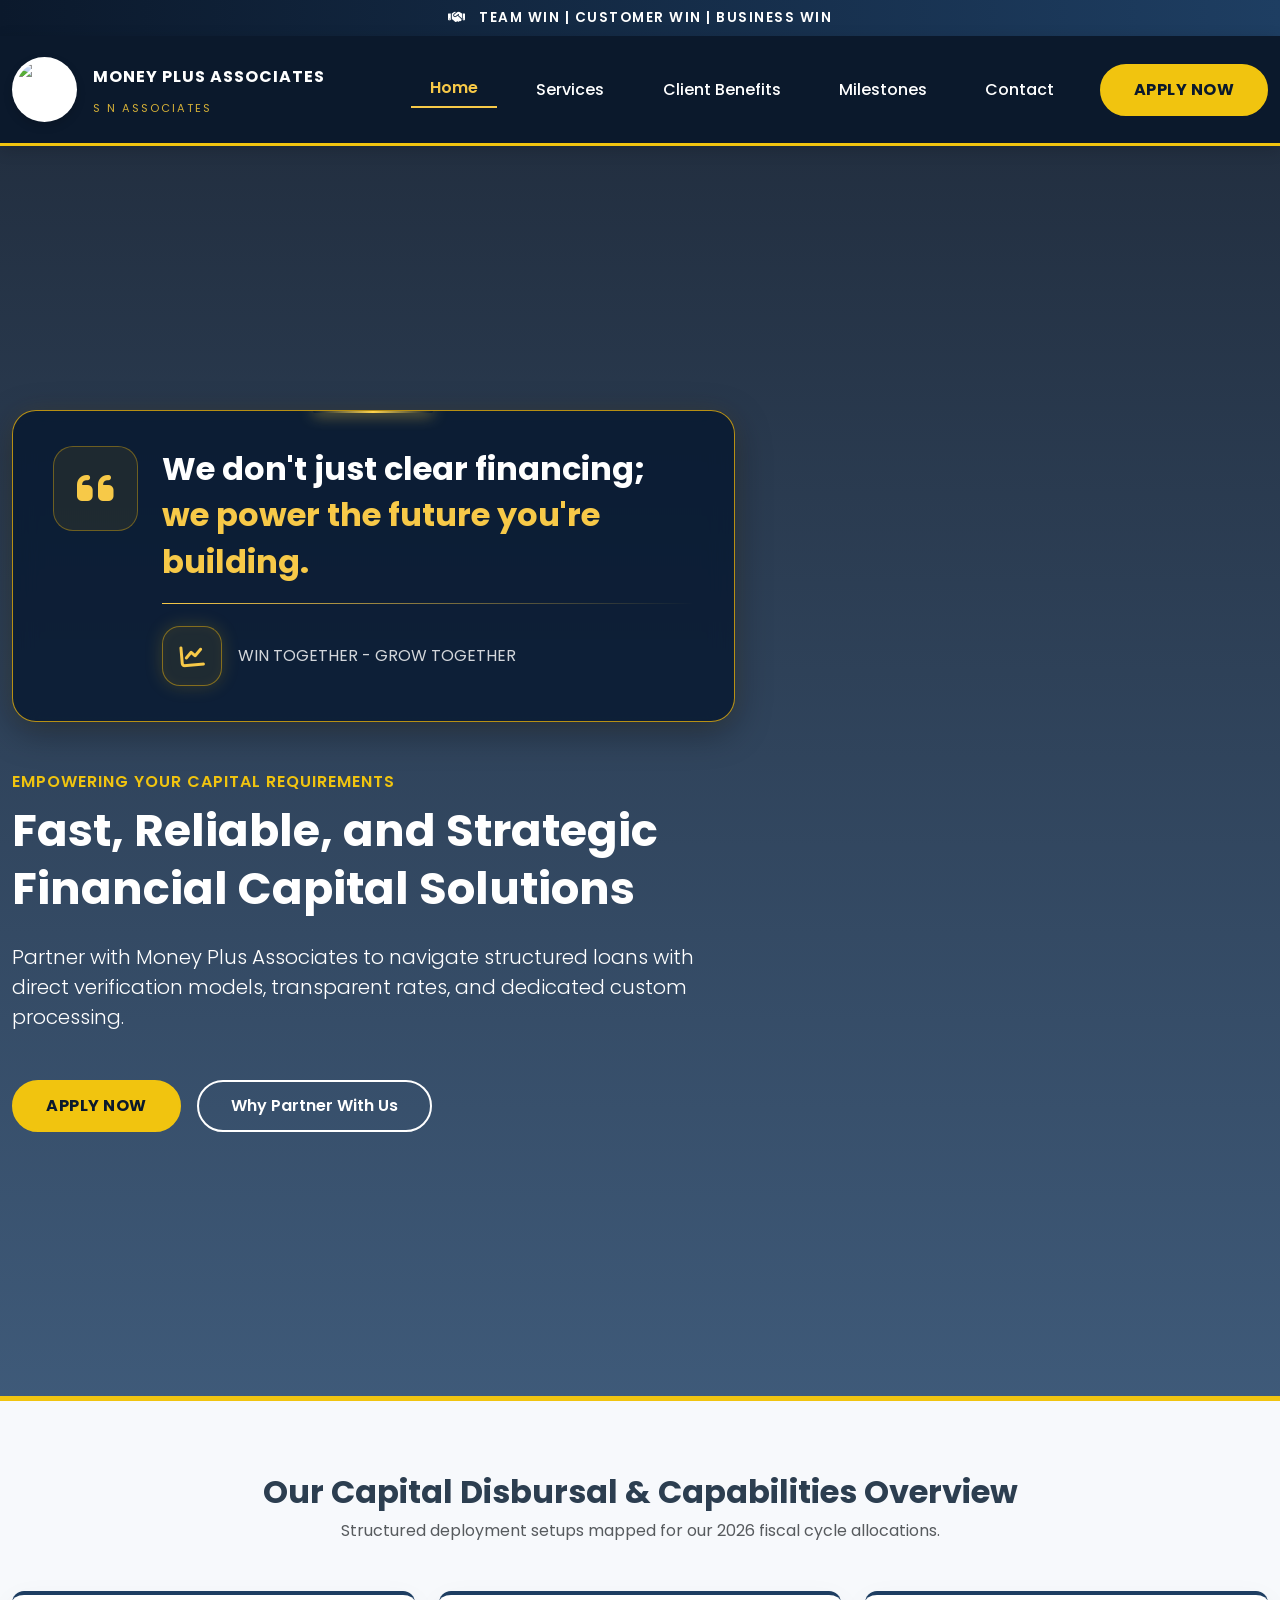
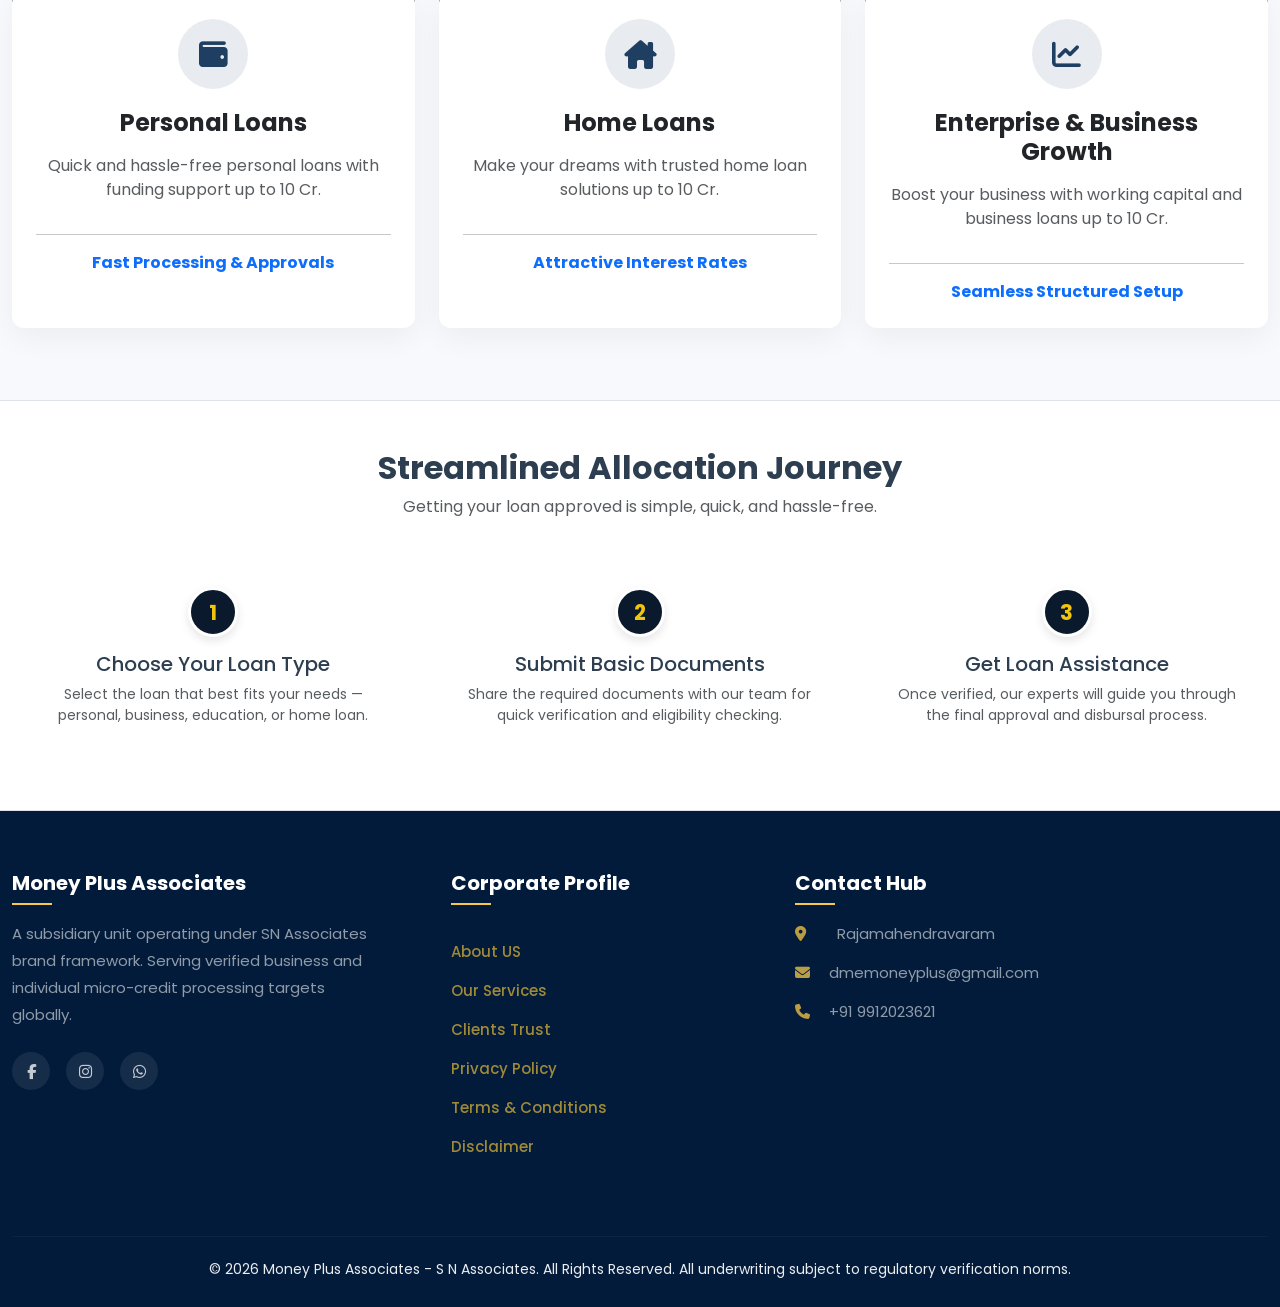
==== commit 2a43d148: "Update index.html" ====
--- a/templates/index.html
+++ b/templates/index.html
@@ -1,4 +1,3 @@
-
 <!DOCTYPE html>
 <html lang="en">
 <head>
@@ -13,7 +12,7 @@
 <body>
 
     <div class="mission-bar py-2 text-center">
-        <i class="fas fa-handshake me-2"></i> Team Win | Customer Win | Business Growth Win
+        <i class="fas fa-handshake me-2"></i> Team Win | Customer Win | Business Win
     </div>
 
     <nav class="navbar navbar-expand-lg navbar-dark sticky-top py-3">
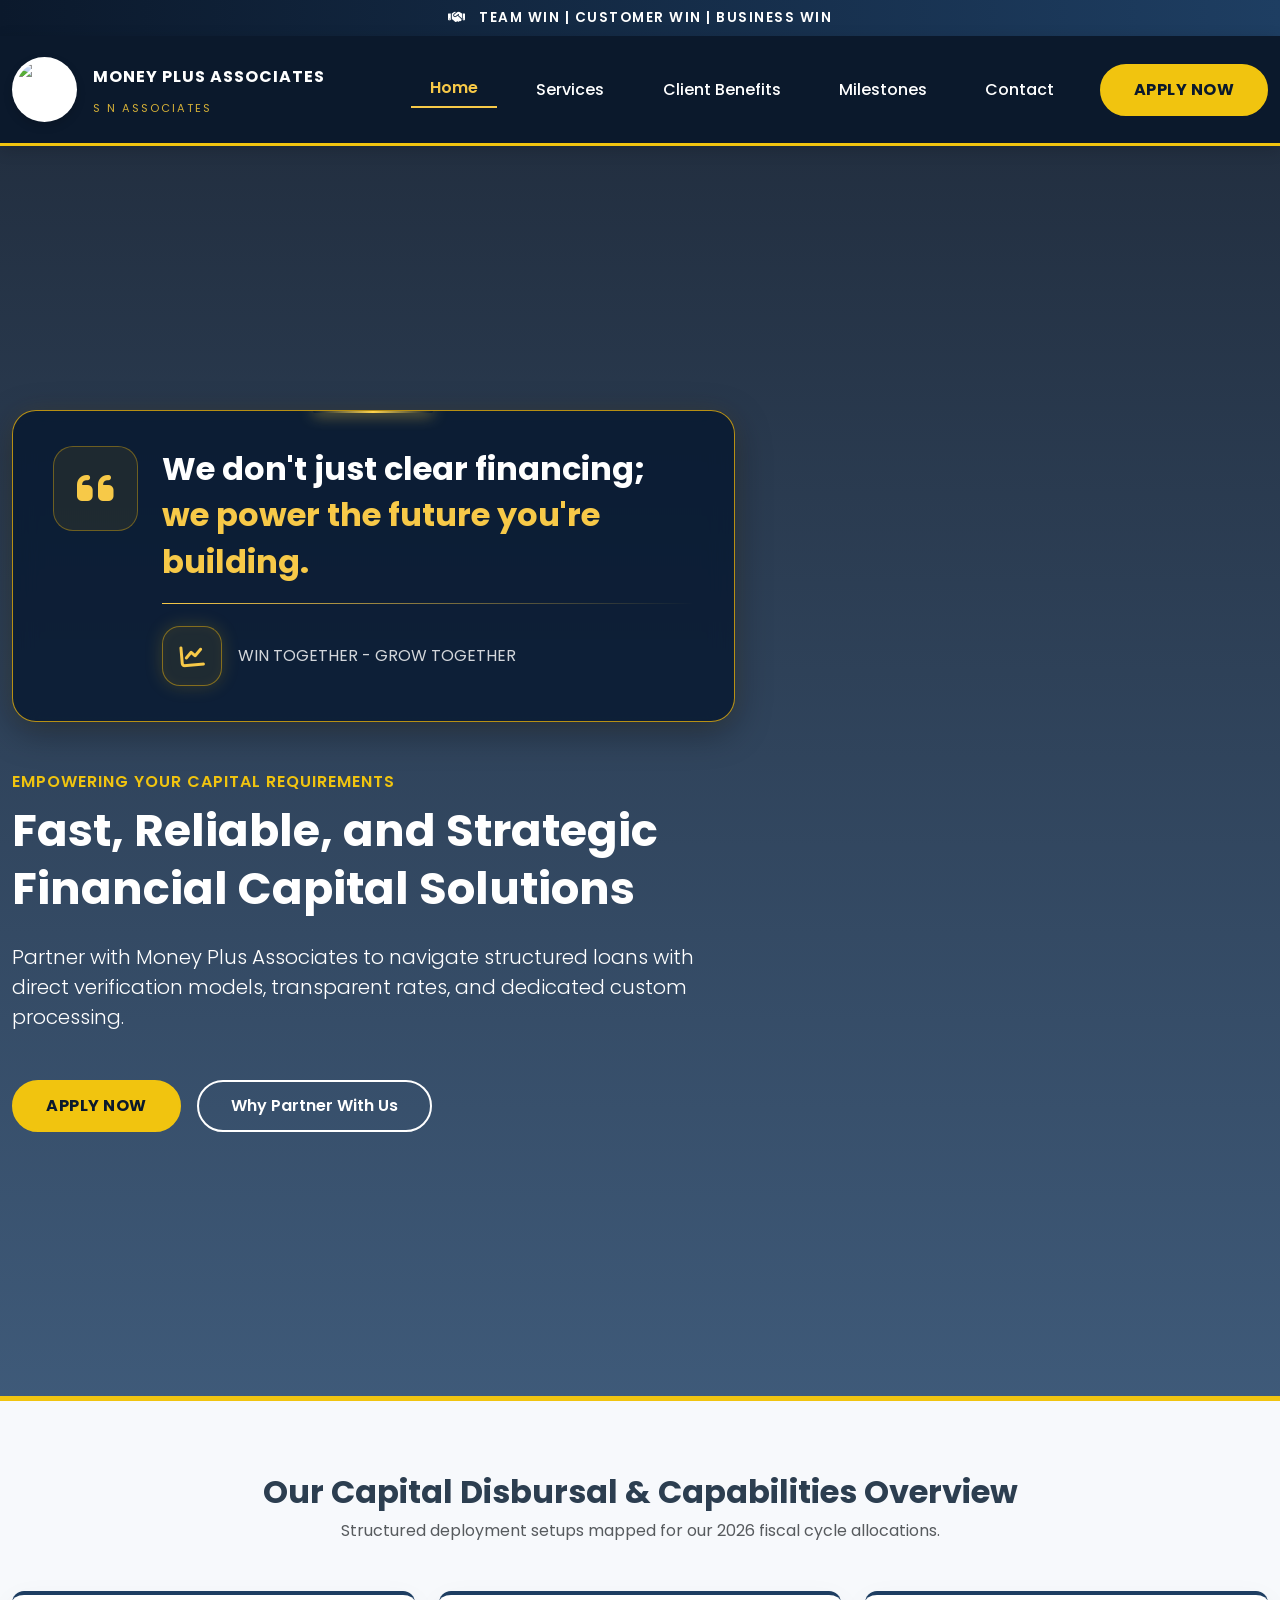
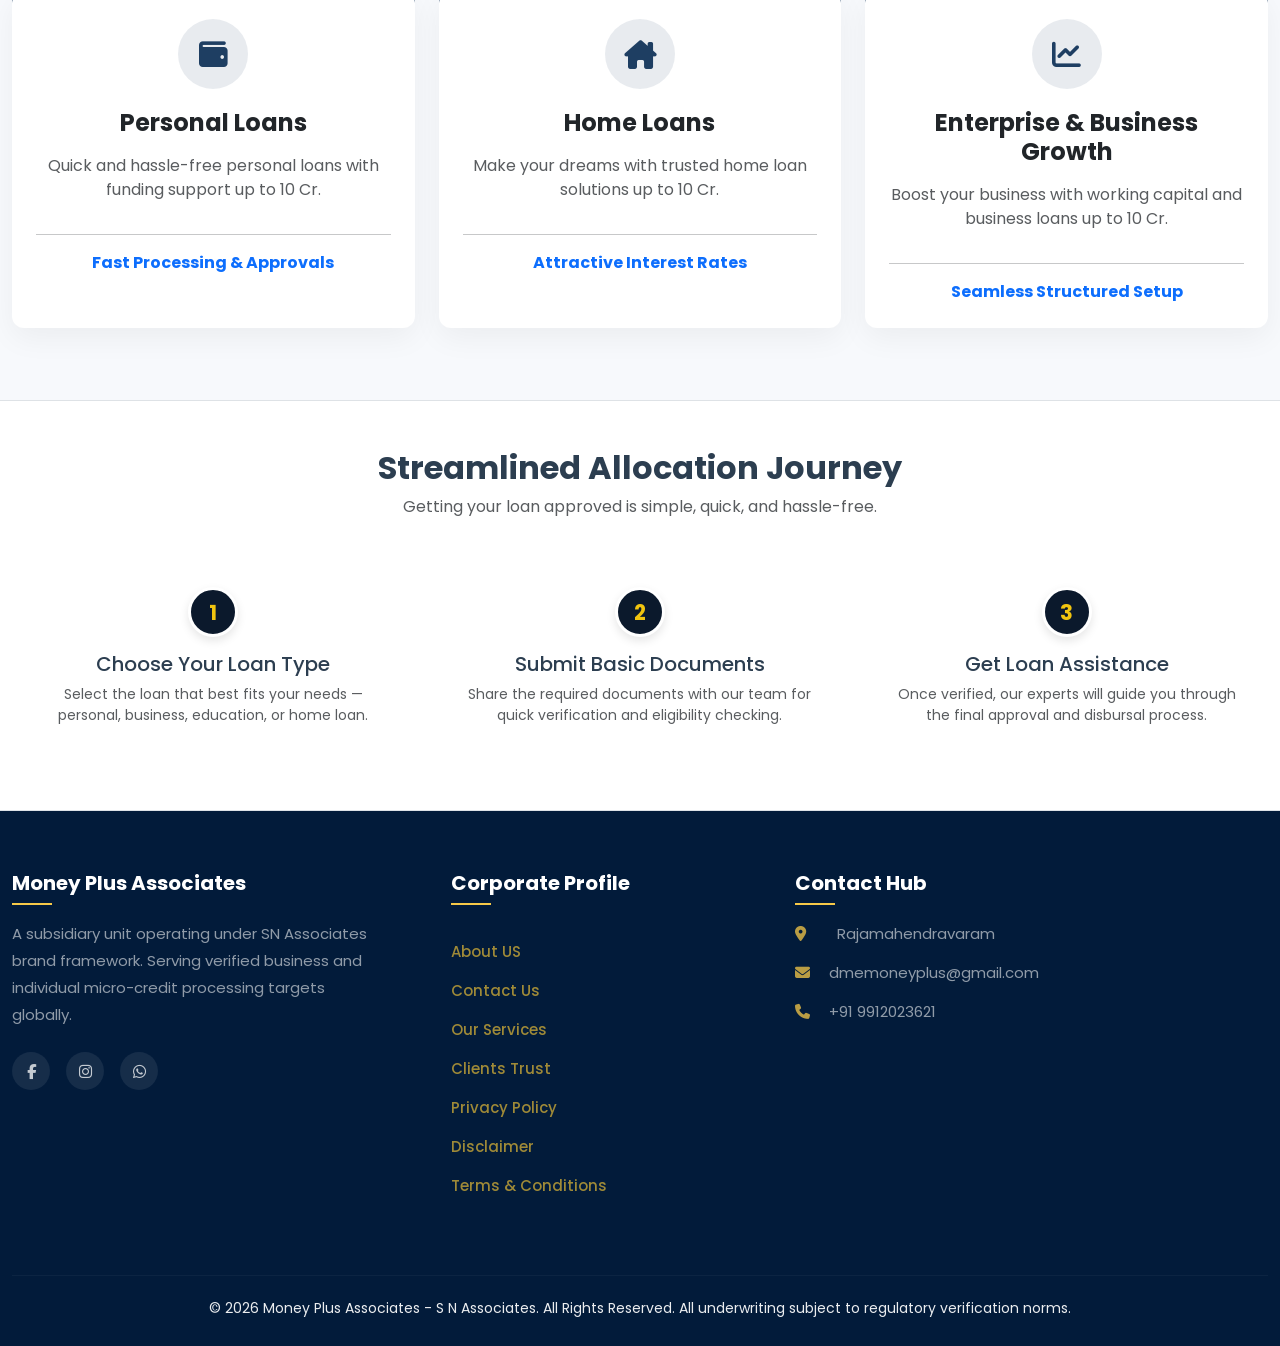
==== commit 722c5a6c: "Update index.html" ====
--- a/templates/index.html
+++ b/templates/index.html
@@ -227,11 +227,13 @@
 
                 <ul class="list-unstyled text-white opacity-75 small">
                     <li><a href="/history">About US</a></li>
+                    <li><a href="/contact">Contact Us</a></li>
                     <li><a href="/loans">Our Services</a></li>
                     <li><a href="/benefits">Clients Trust</a></li>
                     <li><a href="/privacy-policy">Privacy Policy</a></li>
+                    <li><a href="/disclaimer">Disclaimer</a></li>
                     <li><a href="/terms-and-conditions">Terms & Conditions</a></li>
-                    <li><a href="/disclaimer">Disclaimer</a></li>
+                   
                 </ul>
             </div>
 
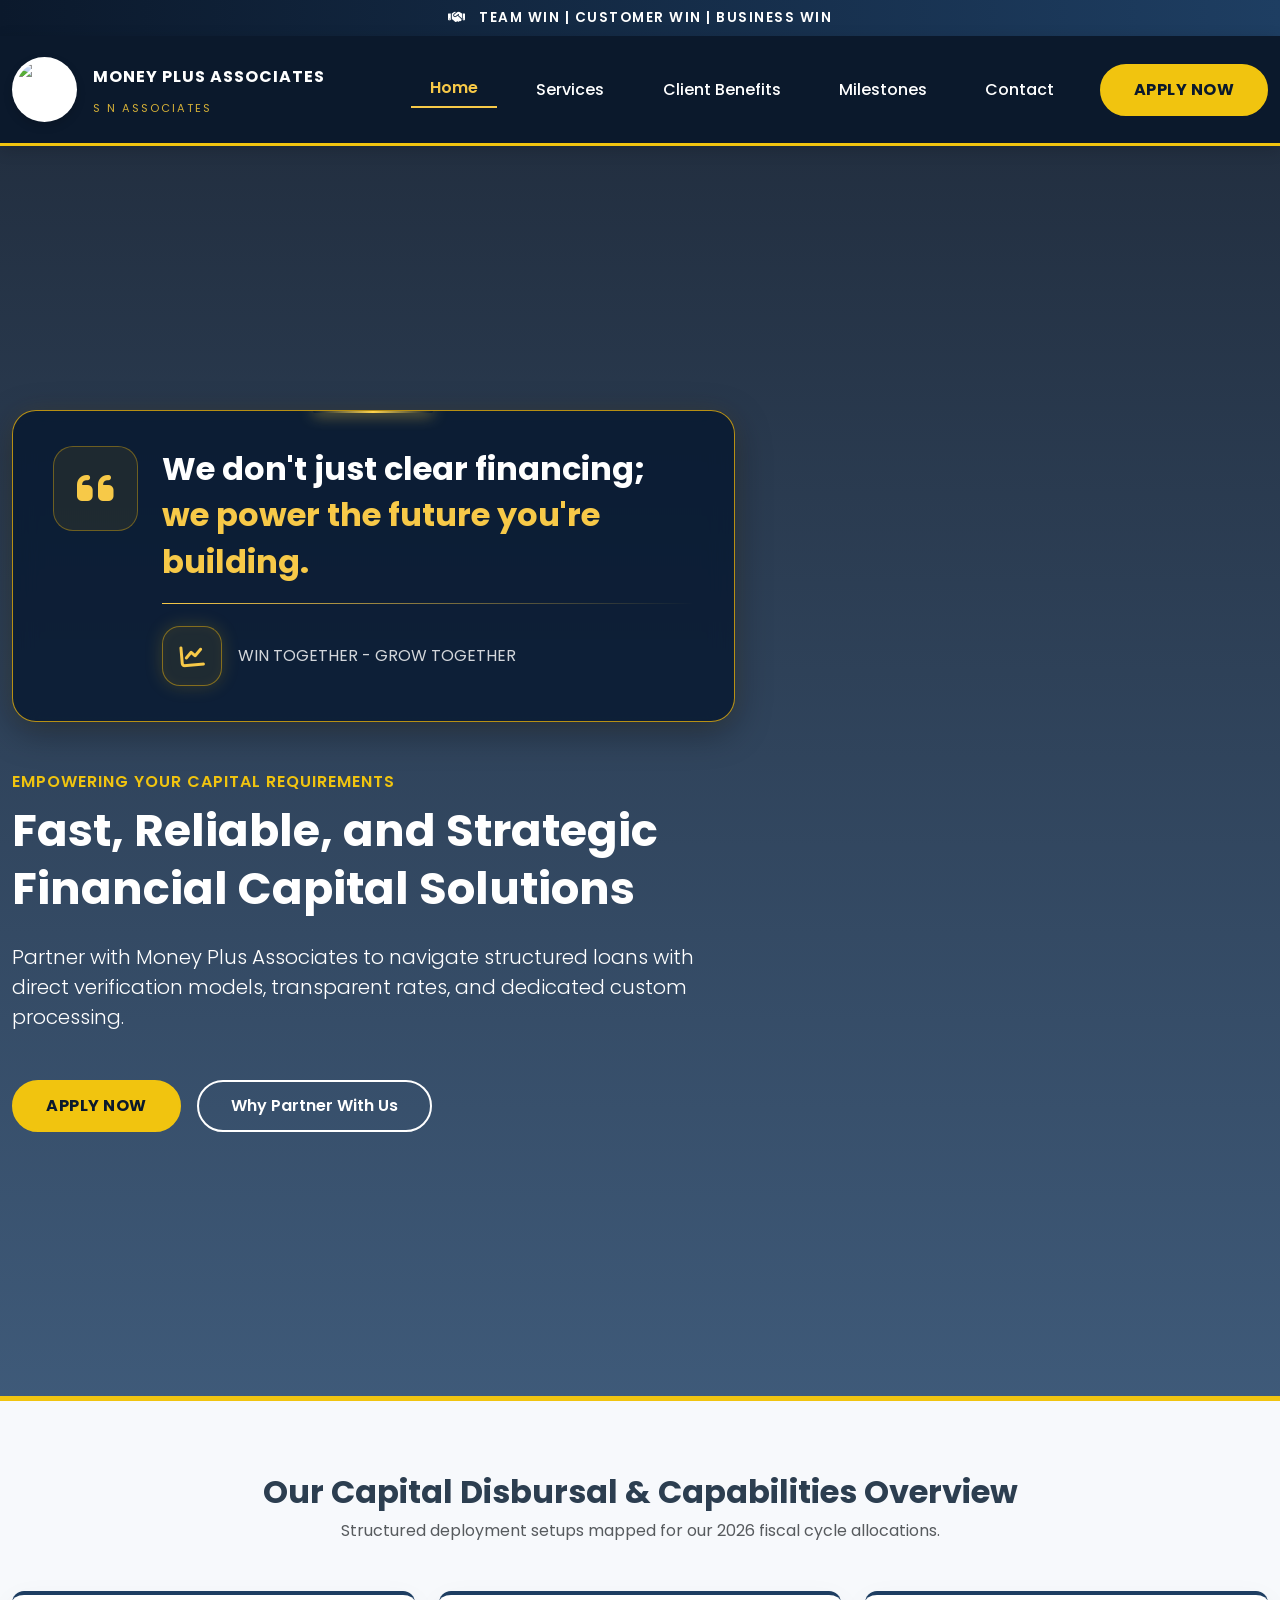
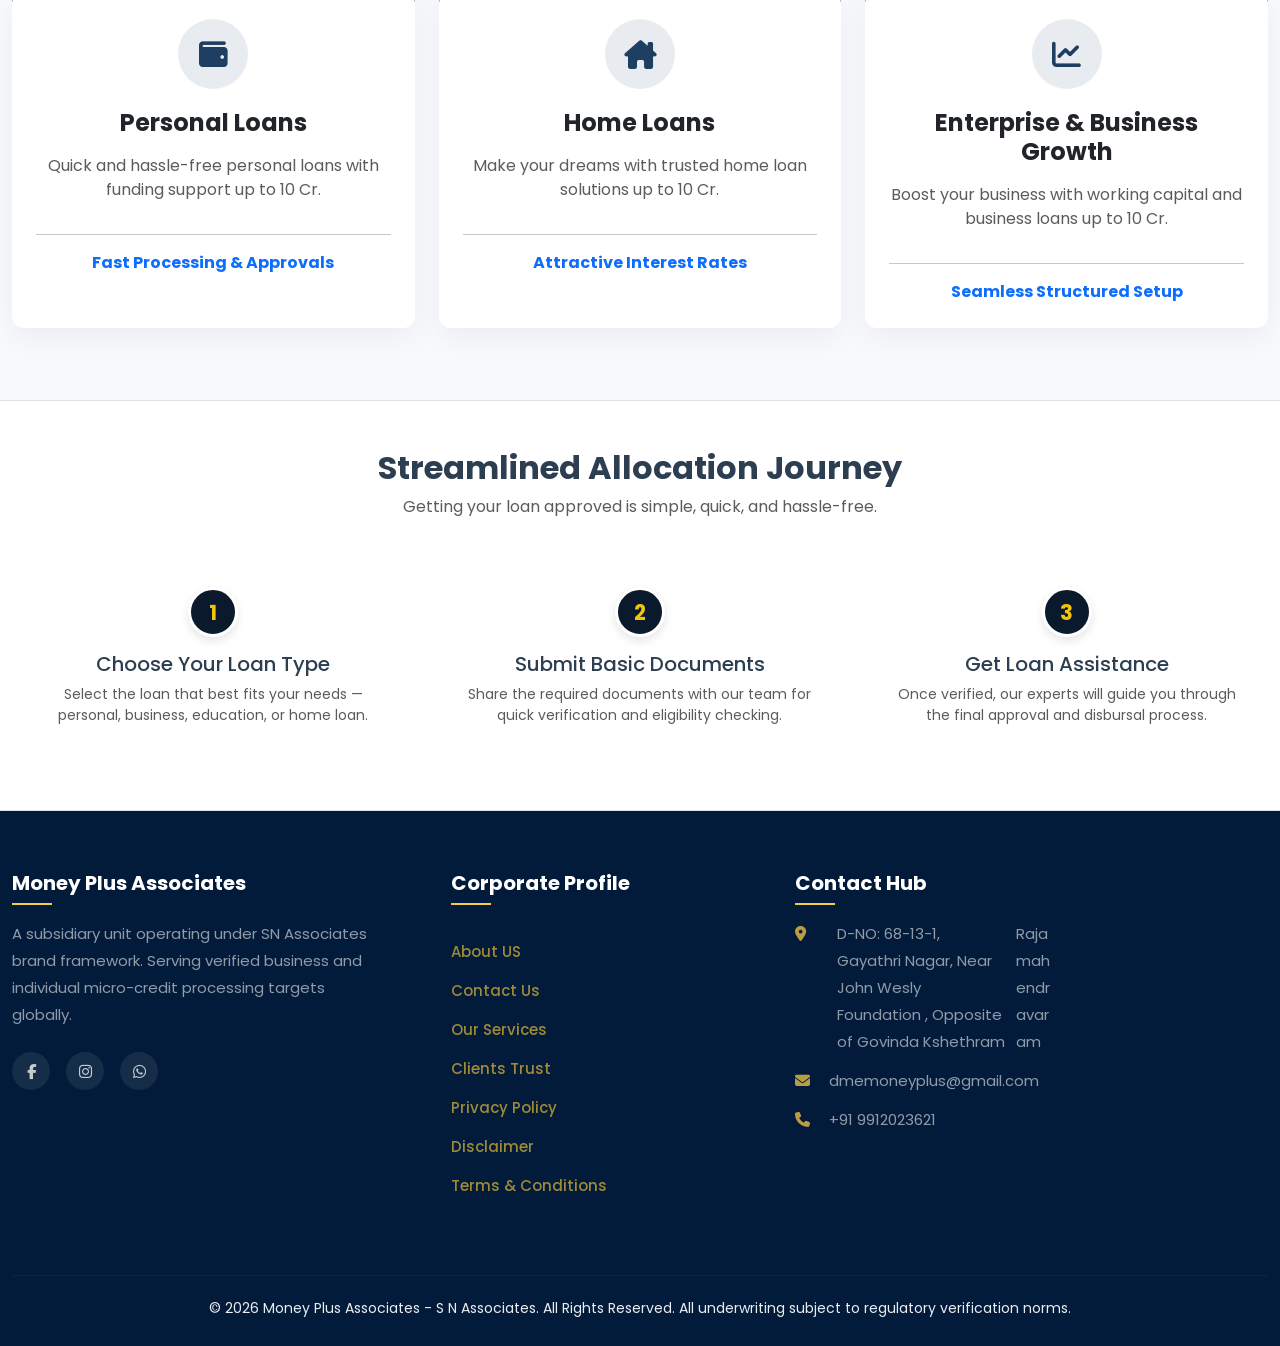
==== commit c7e87950: "Update index.html" ====
--- a/templates/index.html
+++ b/templates/index.html
@@ -244,7 +244,7 @@
                 <ul class="list-unstyled text-white opacity-75 small">
                     <li>
                         <i class="fas fa-location-dot me-3"></i>
-                    
+                        D-NO: 68-13-1, Gayathri Nagar, Near John Wesly Foundation , Opposite of Govinda Kshethram
                         <a href="https://www.google.com/maps/@17.0269643,81.7991554,3a,75y,14.45h,90t/data=!3m7!1e1!3m5!1sVUqX13vWYnY11ZoN9_nNHw!2e0!6shttps:%2F%2Fstreetviewpixels-pa.googleapis.com%2Fv1%2Fthumbnail%3Fcb_client%3Dmaps_sv.tactile%26w%3D900%26h%3D600%26pitch%3D0%26panoid%3DVUqX13vWYnY11ZoN9_nNHw%26yaw%3D14.446147!7i16384!8i8192!18m1!1e1?entry=ttu&g_ep=EgoyMDI2MDUyMC4wIKXMDSoASAFQAw%3D%3D"
                            target="_blank">
                     
--- a/static/css/style.css
+++ b/static/css/style.css
@@ -86,7 +86,125 @@
     position: relative;
     z-index: 999;
 }
-
+/* COMPANY VISUAL SECTION */
+
+.company-visual-section{
+    padding: 70px 40px;
+    background: #ffffff;
+    border-radius: 28px;
+    box-shadow: 0 10px 40px rgba(0,0,0,0.06);
+    margin-top: 40px;
+}
+
+.visual-badge{
+    background: rgba(255,193,7,0.12);
+    color: #d4a017;
+    padding: 10px 18px;
+    border-radius: 40px;
+    font-size: 13px;
+    font-weight: 600;
+    letter-spacing: 1px;
+}
+
+.visual-title{
+    font-size: 42px;
+    font-weight: 700;
+    color: #082347;
+    line-height: 1.3;
+}
+
+.visual-text{
+    font-size: 16px;
+    color: #6c757d;
+    line-height: 1.9;
+    margin-top: 20px;
+}
+
+.visual-points{
+    margin-top: 30px;
+}
+
+.visual-points div{
+    margin-bottom: 15px;
+    font-weight: 500;
+    color: #082347;
+}
+
+.visual-points i{
+    color: #f4b400;
+    margin-right: 10px;
+}
+
+.visual-image-box{
+    overflow: hidden;
+    border-radius: 25px;
+}
+
+.visual-image{
+    border-radius: 25px;
+    transition: 0.4s ease;
+}
+
+.visual-image:hover{
+    transform: scale(1.04);
+}
+/* HISTORY PAGE BACKGROUND */
+
+.milestone-hero-section{
+    position: relative;
+    overflow: hidden;
+    background:
+        linear-gradient(
+            rgba(5, 20, 45, 0.88),
+            rgba(5, 20, 45, 0.90)
+        ),
+        url('https://images.unsplash.com/photo-1520607162513-77705c0f0d4a?q=80&w=1600&auto=format&fit=crop');
+
+    background-size: cover;
+    background-position: center;
+    background-attachment: fixed;
+    padding-top: 80px;
+    padding-bottom: 80px;
+}
+
+/* GLASS EFFECT BOXES */
+
+.premium-box,
+.bottom-feature-box,
+.achievement-card{
+    background: rgba(255,255,255,0.06);
+    backdrop-filter: blur(14px);
+    -webkit-backdrop-filter: blur(14px);
+
+    border: 1px solid rgba(255,255,255,0.08);
+}
+
+/* TEXT COLORS */
+
+.milestone-main-title,
+.box-header h4,
+.focus-title,
+.team-member h5,
+.stat-card h3,
+.goal-item h5,
+.feature-item h5{
+    color: #ffffff;
+}
+
+.milestone-subtext,
+.stat-card p,
+.goal-item p,
+.team-member p,
+.focus-list li,
+.feature-item p{
+    color: rgba(255,255,255,0.75);
+}
+
+/* SECTION SPACING */
+
+.milestone-top{
+    margin-bottom: 70px;
+}
 /* Mobile spacing */
 @media (max-width: 991px) {
 
@@ -215,11 +333,19 @@
     transform: rotate(-5deg);
 }
 
-.milestone-hero-section{
-    background: #f7f9fc;
-    padding-bottom: 80px;
-}
-
+/* GLASS EFFECT */
+
+.premium-box,
+.bottom-feature-box,
+.achievement-card{
+
+    background: rgba(255,255,255,0.08) !important;
+
+    backdrop-filter: blur(12px);
+    -webkit-backdrop-filter: blur(12px);
+
+    border: 1px solid rgba(255,255,255,0.08);
+}
 .section-badge{
     color: #d4a017;
     font-weight: 600;
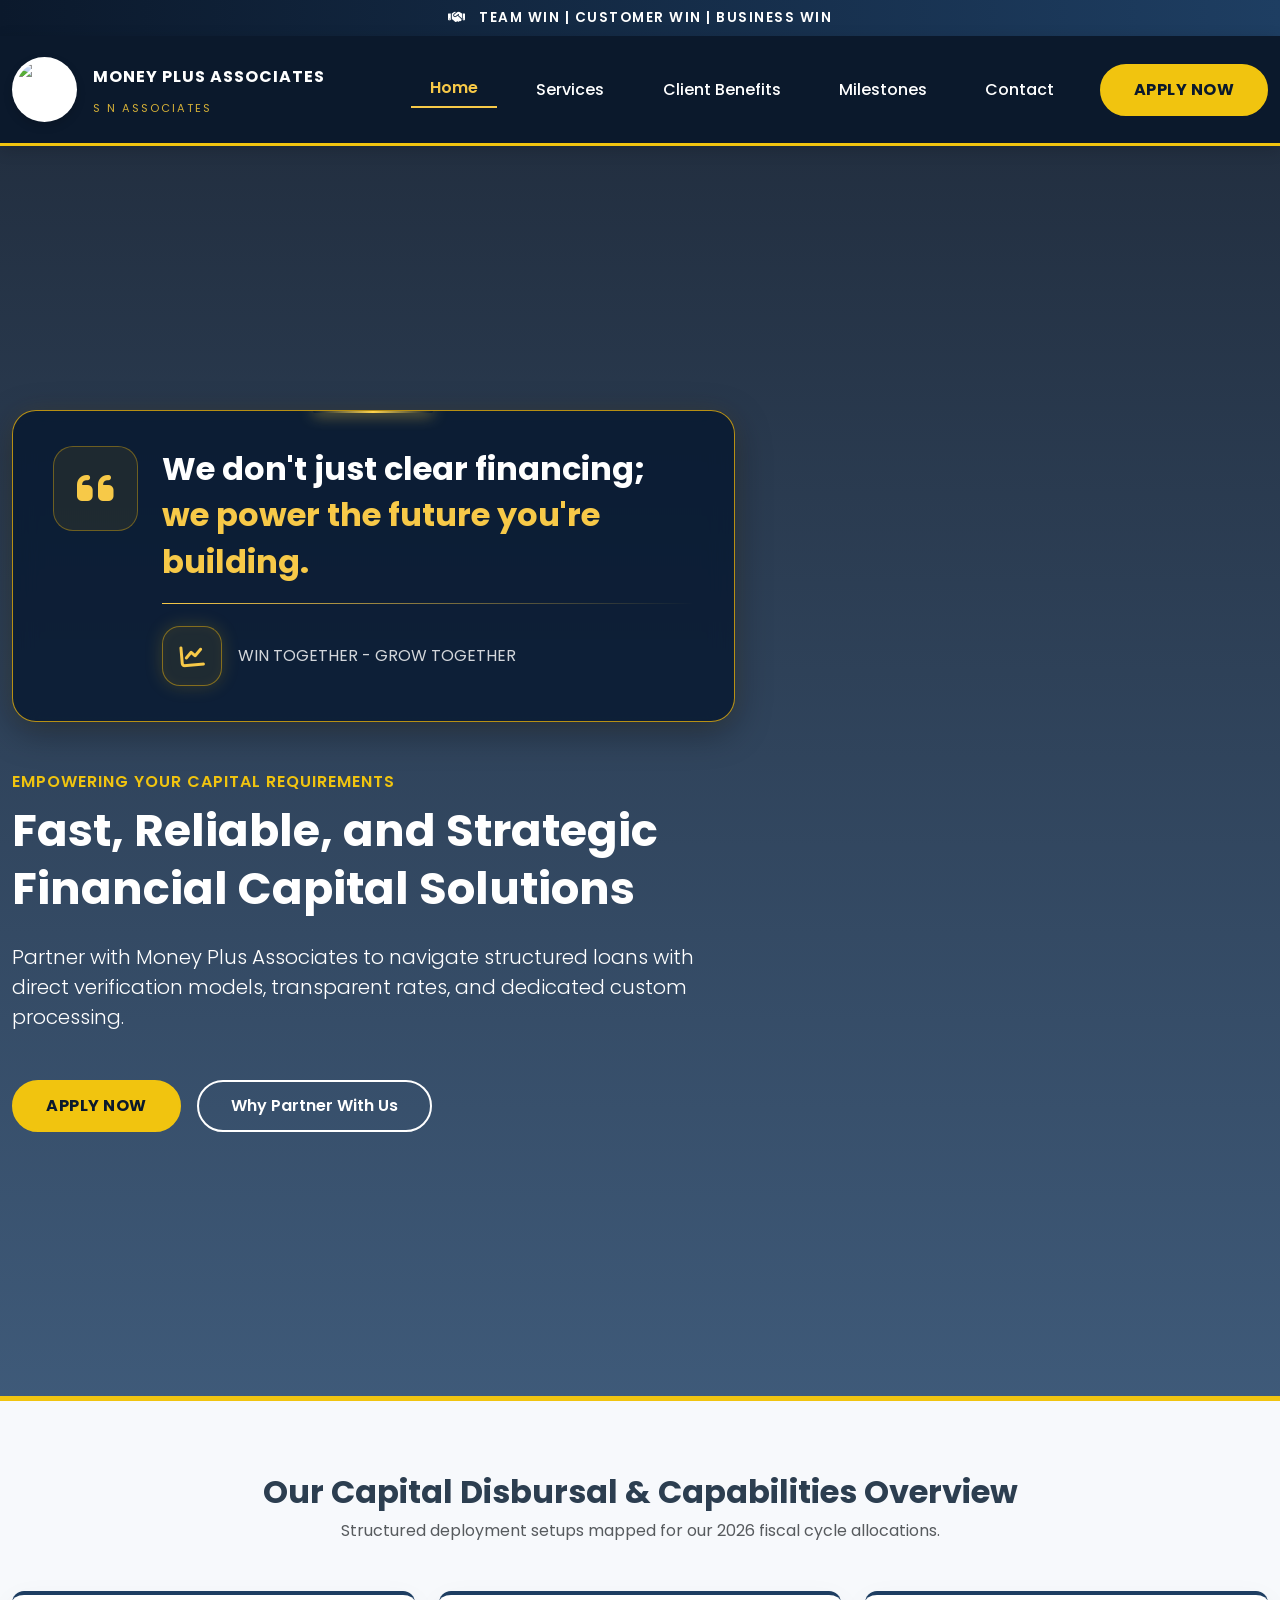
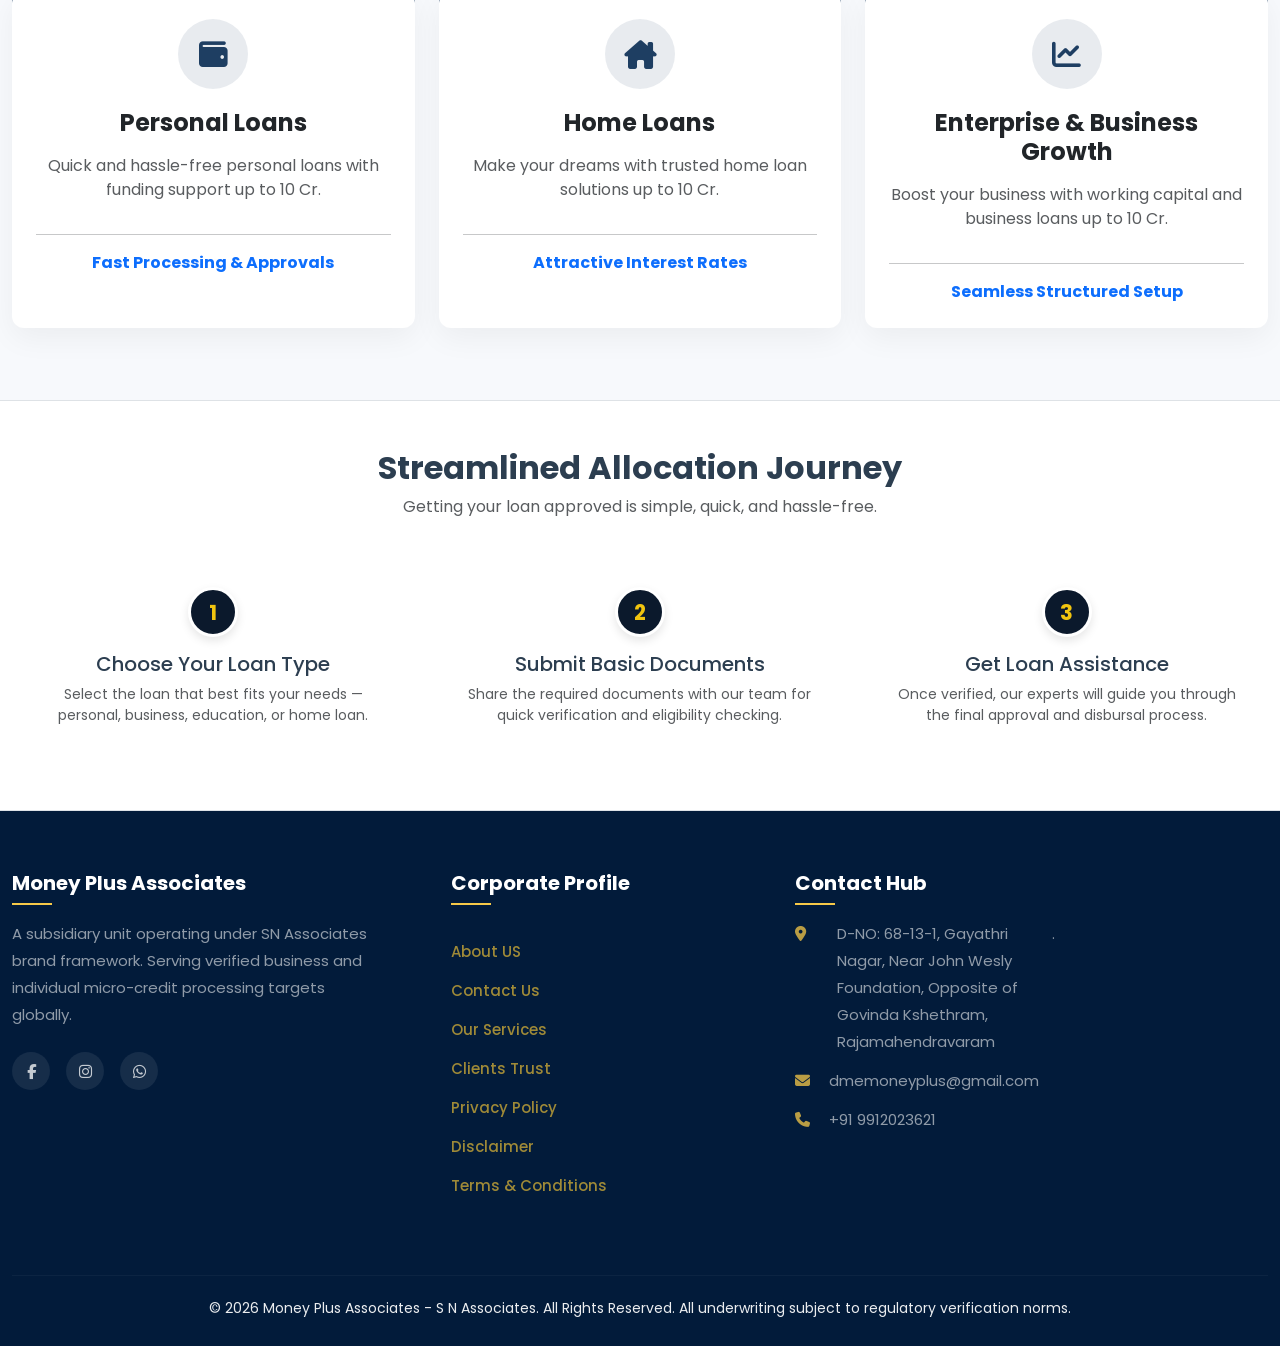
==== commit f5bda395: "Update index.html" ====
--- a/templates/index.html
+++ b/templates/index.html
@@ -244,11 +244,10 @@
                 <ul class="list-unstyled text-white opacity-75 small">
                     <li>
                         <i class="fas fa-location-dot me-3"></i>
-                        D-NO: 68-13-1, Gayathri Nagar, Near John Wesly Foundation , Opposite of Govinda Kshethram
+                        D-NO: 68-13-1, Gayathri Nagar, Near John Wesly Foundation, Opposite of Govinda Kshethram, Rajamahendravaram
                         <a href="https://www.google.com/maps/@17.0269643,81.7991554,3a,75y,14.45h,90t/data=!3m7!1e1!3m5!1sVUqX13vWYnY11ZoN9_nNHw!2e0!6shttps:%2F%2Fstreetviewpixels-pa.googleapis.com%2Fv1%2Fthumbnail%3Fcb_client%3Dmaps_sv.tactile%26w%3D900%26h%3D600%26pitch%3D0%26panoid%3DVUqX13vWYnY11ZoN9_nNHw%26yaw%3D14.446147!7i16384!8i8192!18m1!1e1?entry=ttu&g_ep=EgoyMDI2MDUyMC4wIKXMDSoASAFQAw%3D%3D"
                            target="_blank">
-                    
-                            Rajamahendravaram
+                            .
                         </a>
                     </li>
 
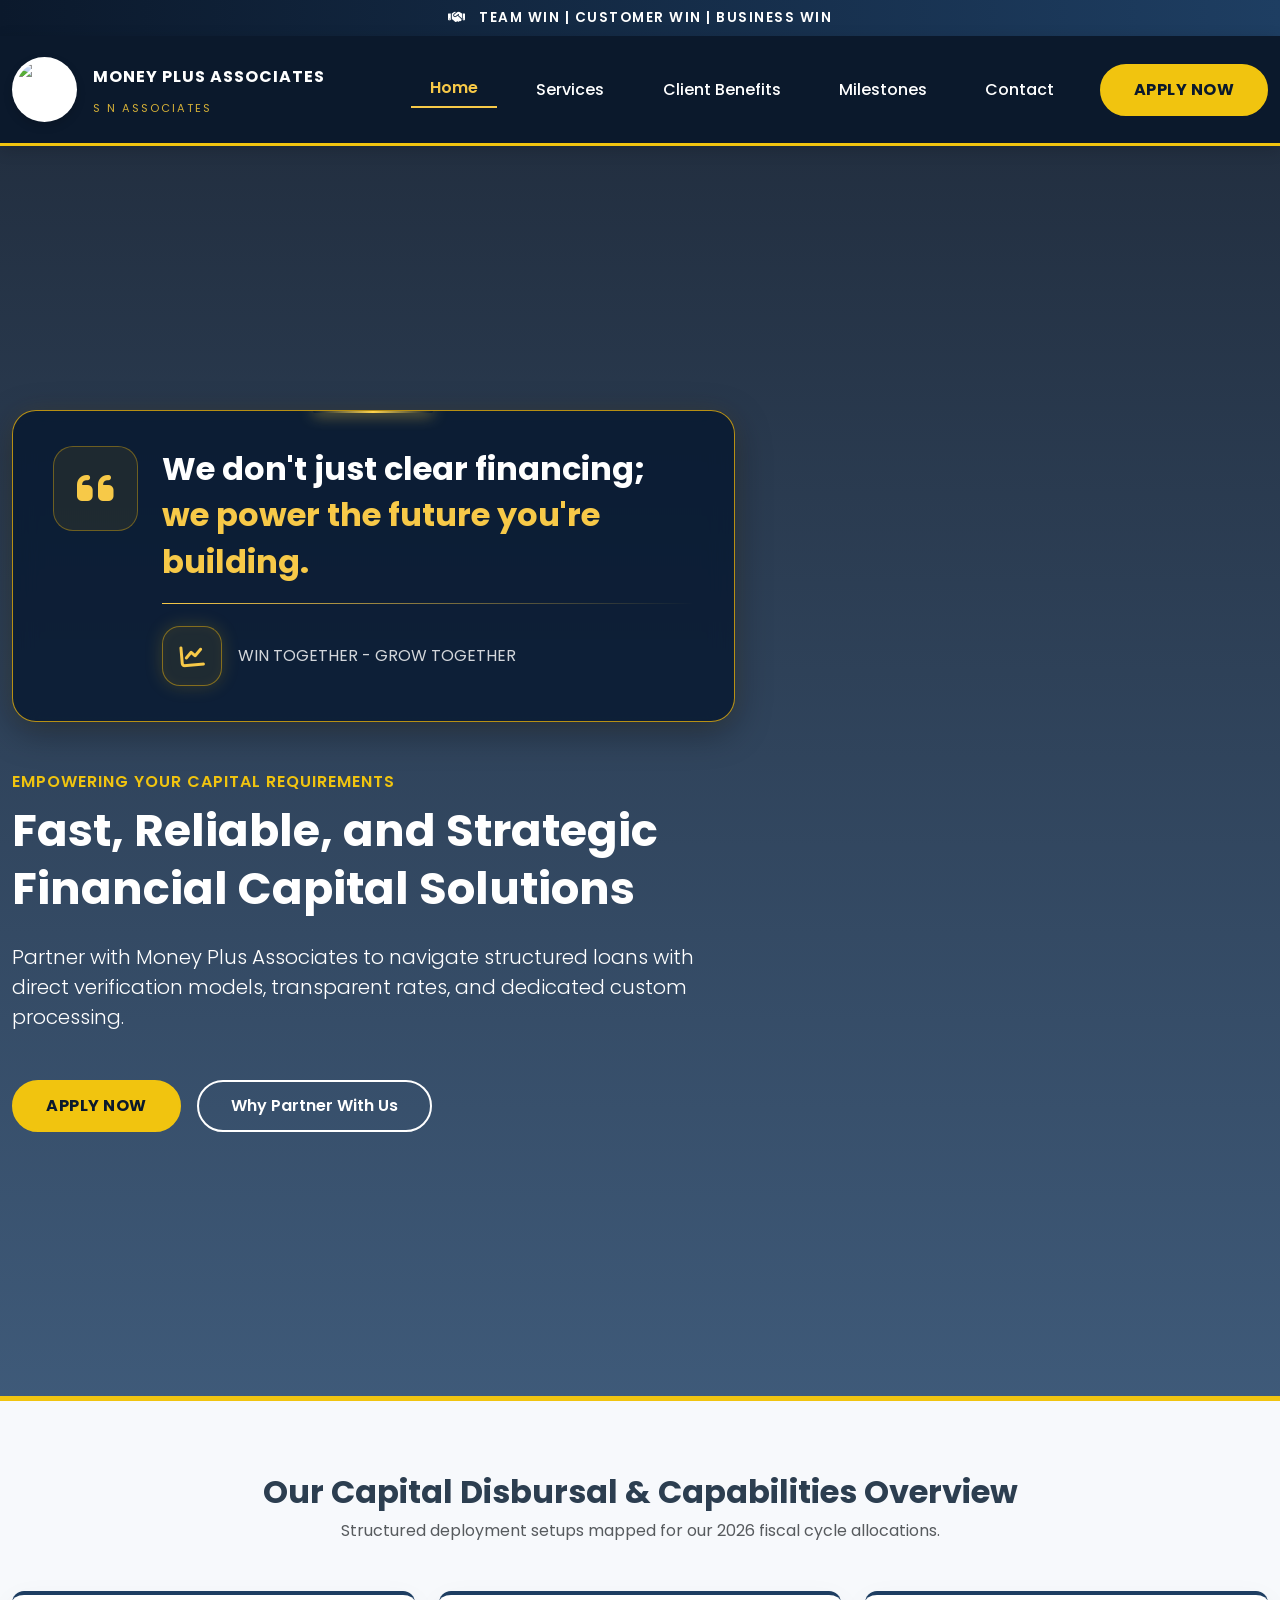
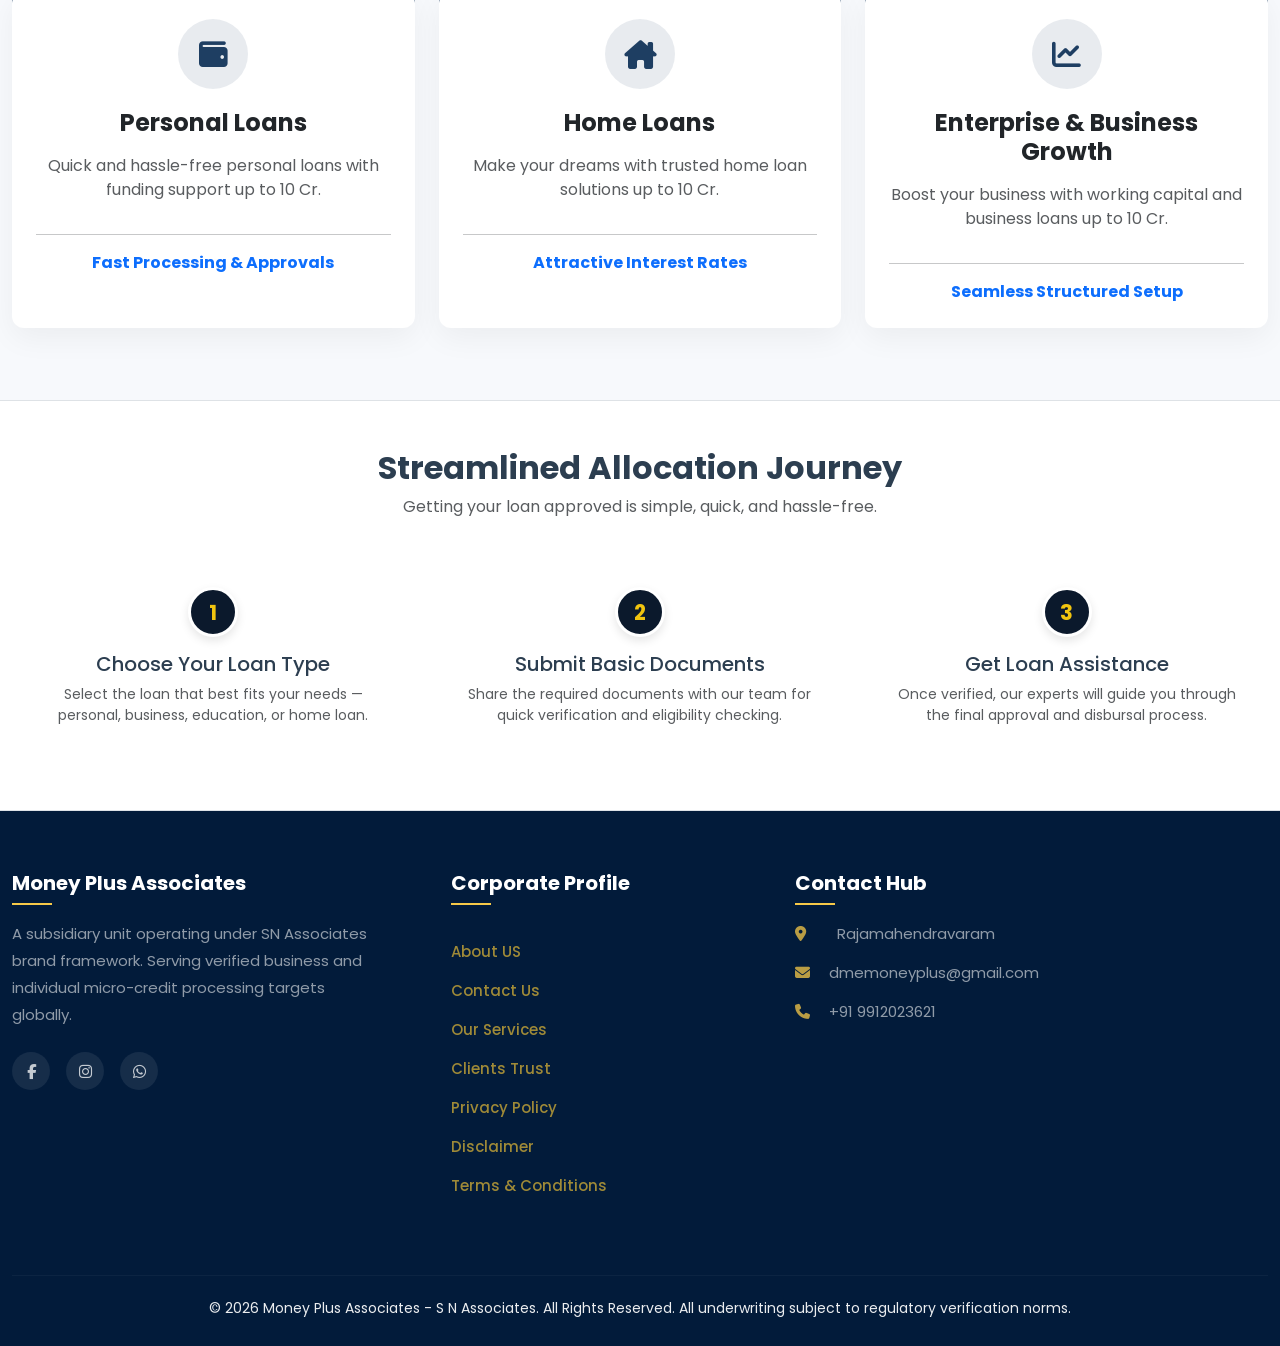
==== commit 2b5869b7: "Update index.html" ====
--- a/templates/index.html
+++ b/templates/index.html
@@ -244,10 +244,10 @@
                 <ul class="list-unstyled text-white opacity-75 small">
                     <li>
                         <i class="fas fa-location-dot me-3"></i>
-                        D-NO: 68-13-1, Gayathri Nagar, Near John Wesly Foundation, Opposite of Govinda Kshethram, Rajamahendravaram
+
                         <a href="https://www.google.com/maps/@17.0269643,81.7991554,3a,75y,14.45h,90t/data=!3m7!1e1!3m5!1sVUqX13vWYnY11ZoN9_nNHw!2e0!6shttps:%2F%2Fstreetviewpixels-pa.googleapis.com%2Fv1%2Fthumbnail%3Fcb_client%3Dmaps_sv.tactile%26w%3D900%26h%3D600%26pitch%3D0%26panoid%3DVUqX13vWYnY11ZoN9_nNHw%26yaw%3D14.446147!7i16384!8i8192!18m1!1e1?entry=ttu&g_ep=EgoyMDI2MDUyMC4wIKXMDSoASAFQAw%3D%3D"
                            target="_blank">
-                            .
+                           Rajamahendravaram
                         </a>
                     </li>
 
